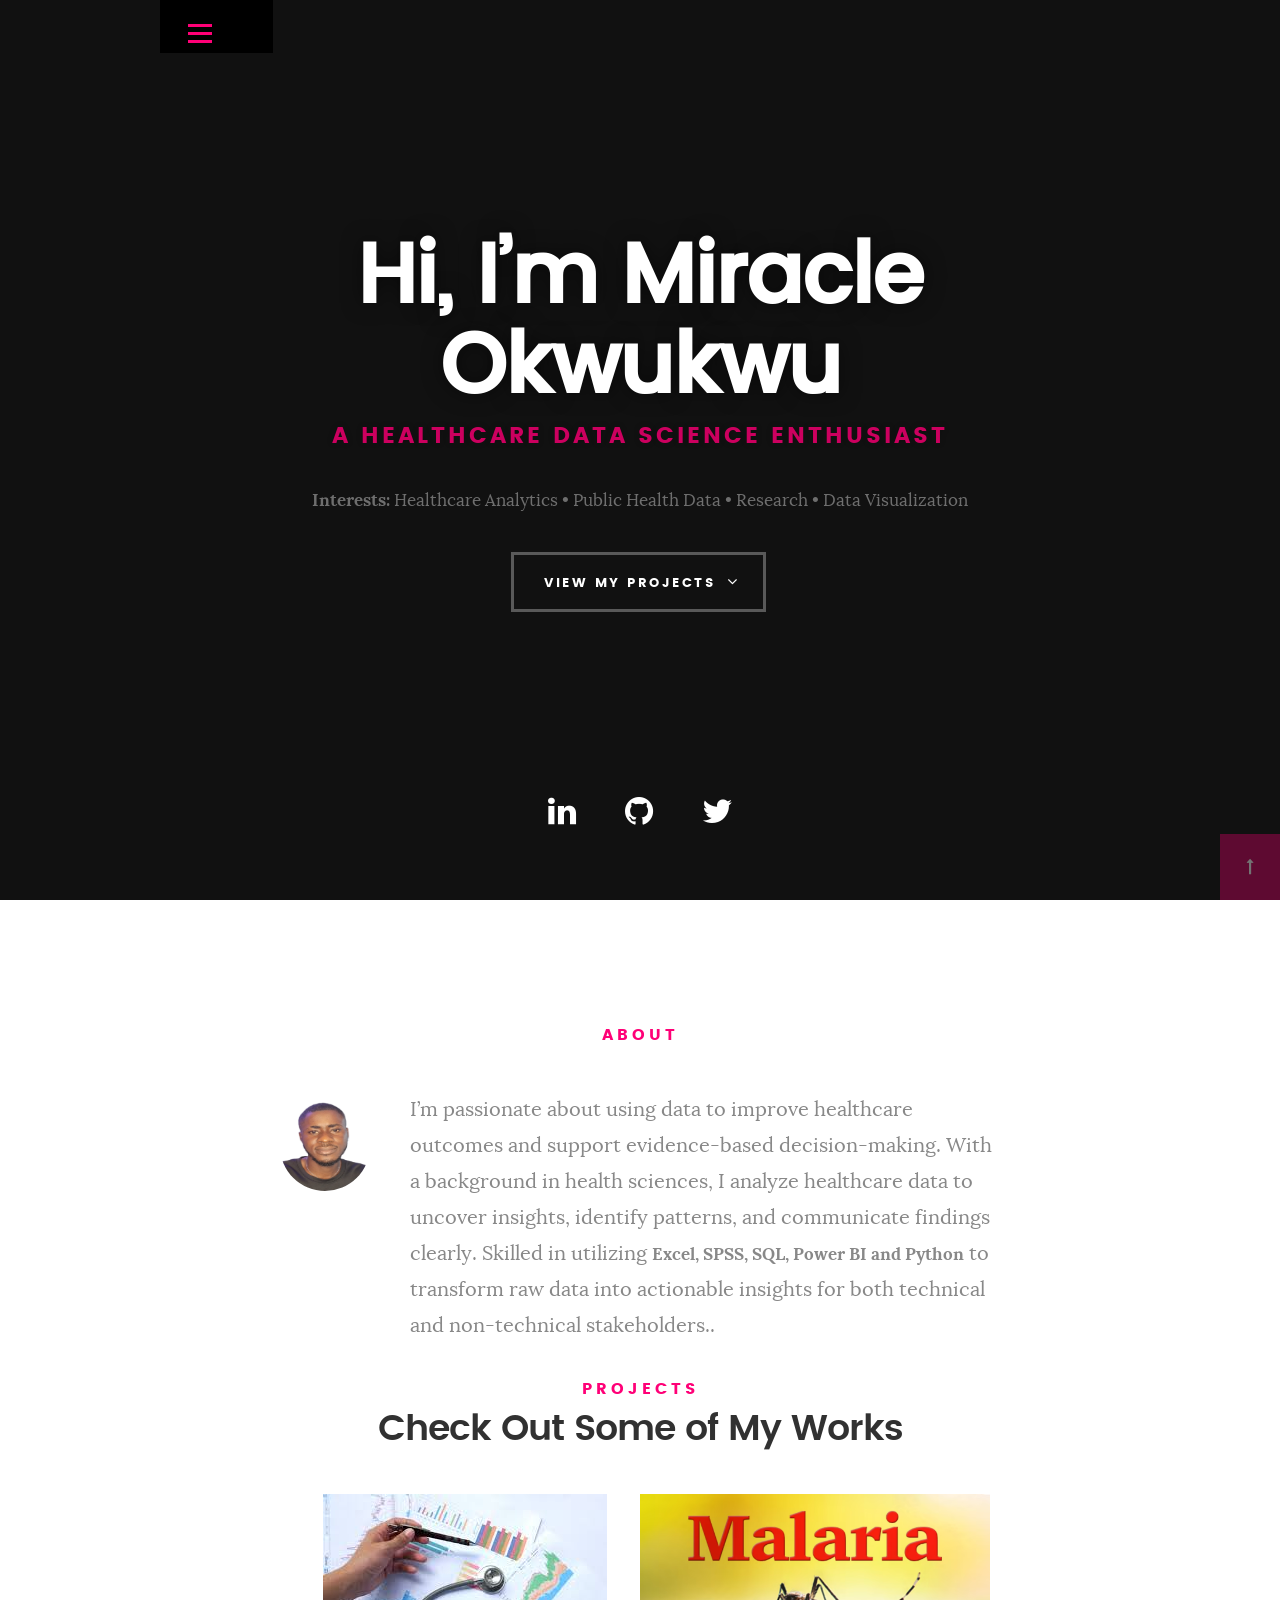
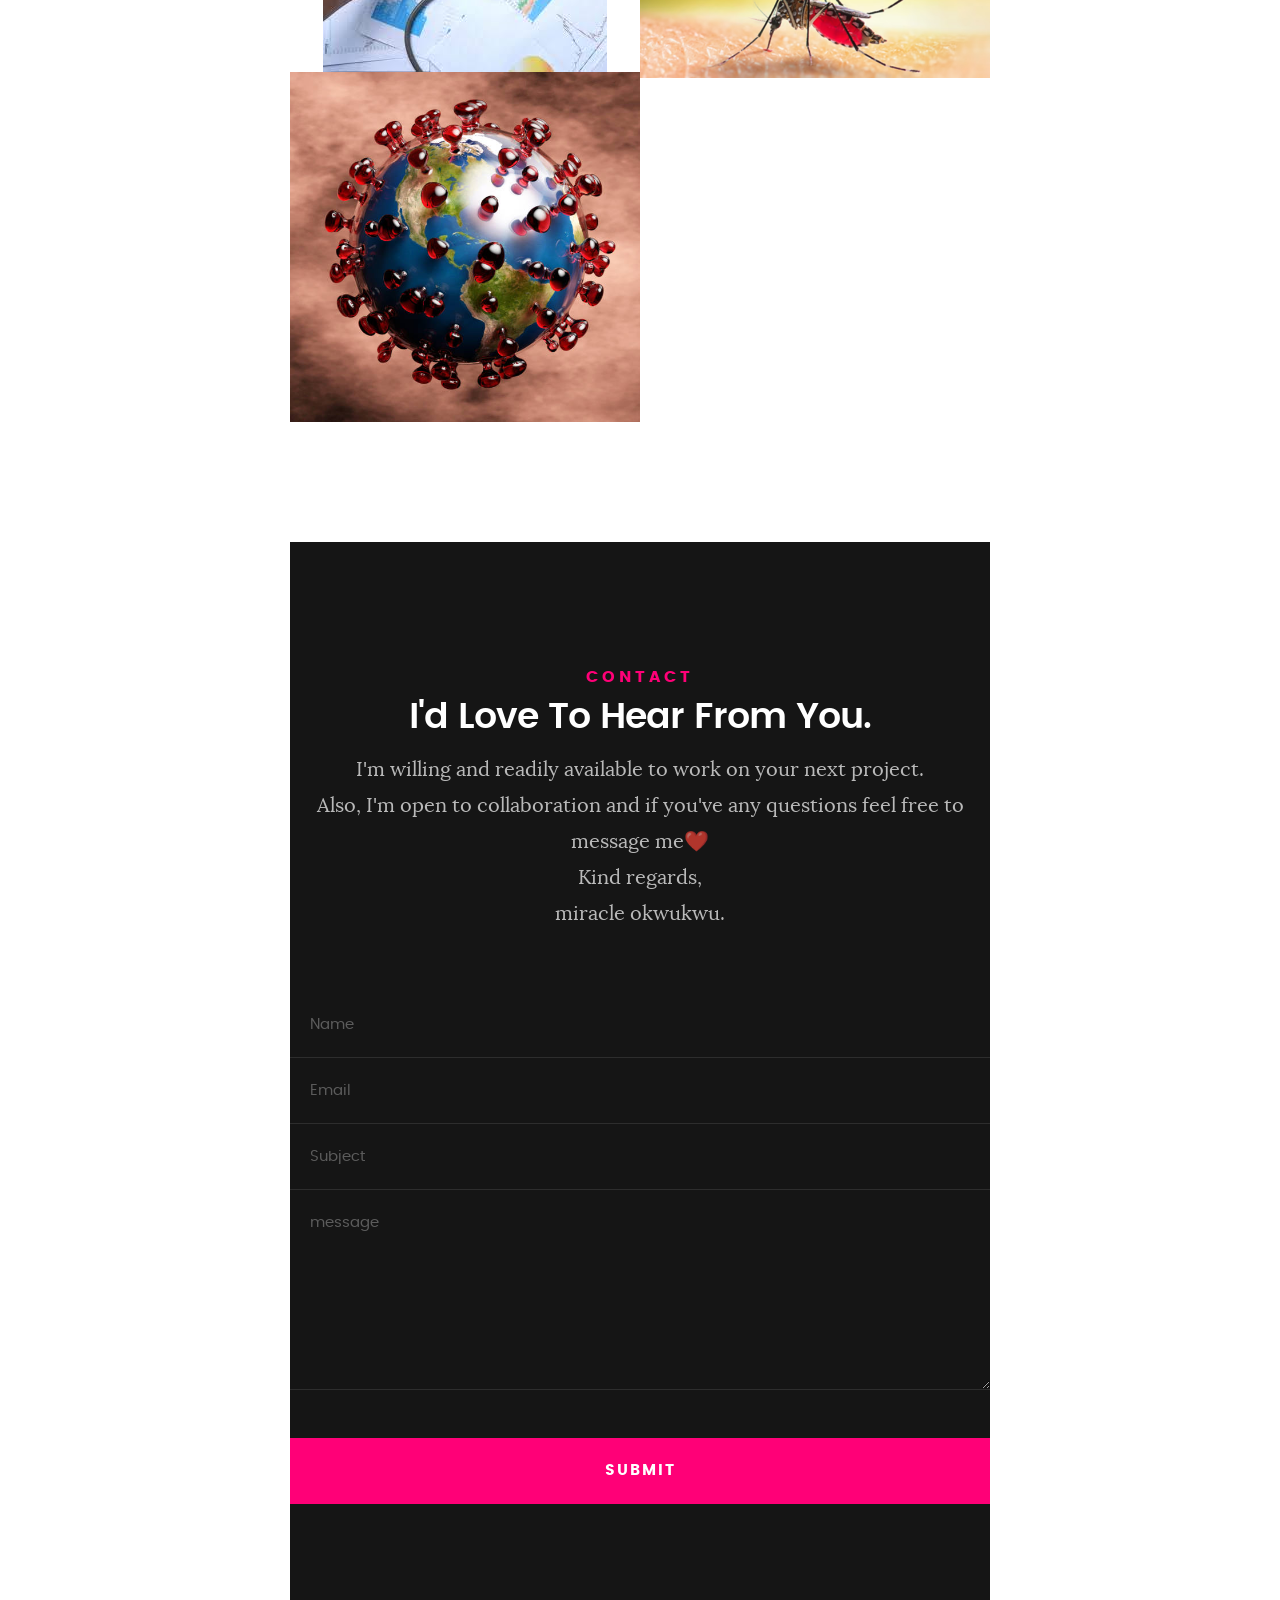
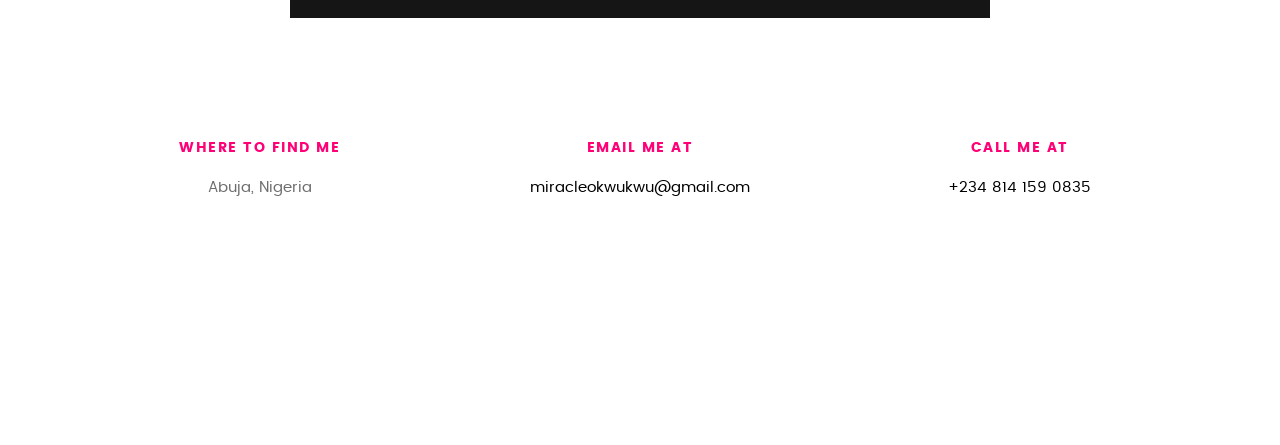
==== index.html @ b6d4cdfd "Add files via upload initial commit" ====
<!DOCTYPE html>
<!--[if IE 8 ]><html class="no-js oldie ie8" lang="en"> <![endif]-->
<!--[if IE 9 ]><html class="no-js oldie ie9" lang="en"> <![endif]-->
<!--[if (gte IE 9)|!(IE)]><!--><html class="no-js" lang="en"> <!--<![endif]-->
<head>

   <!--- basic page needs
   ================================================== -->
   <meta charset="utf-8">
	<title>Miracle Okwukwu Portfolio</title>
	<meta name="description" content="">  
	<meta name="author" content="">

   <!-- mobile specific metas
   ================================================== -->
	<meta name="viewport" content="width=device-width, initial-scale=1, maximum-scale=1">

 	<!-- CSS
   ================================================== -->
   <link rel="stylesheet" href="css/base.css">  
   <link rel="stylesheet" href="css/main.css">
   <link rel="stylesheet" href="css/vendor.css">     

   <!-- script
   ================================================== -->   
	<script src="js/modernizr.js"></script>
	<script src="js/pace.min.js"></script>

   <!-- favicons
	================================================== -->
	<link rel="icon" type="image/png" href="a.png">
</head>

<body id="top">

	<!-- header 
   ================================================== -->
   <header>   	
   	<div class="row">

   		<div class="top-bar">
   			<a class="menu-toggle" href="#"><span>Menu</span></a>		   
			 <a href="index.html">MENU</a></div>
		      </div>		      
		   	<nav id="main-nav-wrap">
					<ul class="main-navigation">
						<li class="current"><a class="smoothscroll"  href="#intro" title="">Home</a></li>
						<li><a class="smoothscroll"  href="#about" title="">About</a></li>
						<li><a class="smoothscroll"  href="#portfolio" title="">Projects</a></li>					
						<li><a class="smoothscroll"  href="#contact" title="">Contact</a></li>
					</ul>
				</nav>    		
   		</div> <!-- /top-bar --> 
   		
   	</div> <!-- /row --> 		
   </header> <!-- /header -->

	<!-- intro section
   ================================================== -->
   <section id="intro">   

   	<div class="intro-overlay"></div>	
   	<div class="intro-content">
   		<div class="row">

   			<div class="col-twelve">
	   			<h1>Hi, I’m Miracle Okwukwu</h1>
			    <h5>A Healthcare Data Science Enthusiast</h5>
				<p class="intro-position">
	   				

			<p>
				<strong>Interests:</strong> Healthcare Analytics • Public Health Data • Research • Data Visualization
			</p>
	   			</p>
	   			<a class="button stroke smoothscroll" href="#portfolio" title="">View My Projects</a>
	   		</div>  			
   		</div>   		 		
   	</div> <!-- /intro-content --> 
   	<ul class="intro-social">        
         <li><a href="https://www.linkedin.com/in/miracle-okwukwu-a19b671ab" target="_blank"><i class="fa fa-linkedin"></i></a></li>
         <li><a href="https://github.com/Okwukwu" target="_blank"><i class="fa fa-github"></i></a></li>
         <li><a href="https://x.com/Mirado010" target="_blank"><i class="fa fa-twitter"></i></a></li>
      </ul> <!-- /intro-social -->      	
   </section> <!-- /intro -->


     <!-- about section
   ================================================== -->
   <section id="about">  
   	<div class="row section-intro">
   		<div class="col-twelve">
   			<h5>About</h5>
   			<div class="intro-info">
   				<img src="images/1769837614681.jpg" alt="Profile Picture">
   				<p class="lead">I’m passionate about using data to improve healthcare outcomes and support evidence-based decision-making.
				With a background in health sciences, I analyze healthcare data to uncover insights, identify patterns,
				and communicate findings clearly. Skilled in utilizing <strong>Excel, SPSS, SQL, Power BI and Python</strong> to transform raw
				data into actionable insights for both technical and non-technical stakeholders..</p>
   			</div>   			
   		</div>  


	<!-- Portfolio Section
   ================================================== -->
	<section id="portfolio">

		<div class="row section-intro">
   		<div class="col-twelve">

   			<h5>Projects</h5>
   			<h1>Check Out Some of My Works</h1>

   		</div>   		
   	</div> <!-- /section-intro--> 
   	<div class="row portfolio-content">

   		<div class="col-twelve">

   			<!-- portfolio-wrapper -->
	         <div id="folio-wrapper" class="block-1-2 block-mob-full stack">

	         	<div class="bgrid folio-item">
	               <div class="item-wrap">
	               	<img src="images/images.jpg">
	                  <a href="#modal-01" class="overlay">	                  	           
	                     <div class="folio-item-table">
	                     	<div class="folio-item-cell">
		     		 <h3 class="folio-title">Exploratory Analysis of Healthcare Operation<h3>	     			    
		     		<span class="folio-types"> Click for more info</span><br>
		     					   </div>	                      	
	                     </div>                    
	                  </a>
	               </div>	       
				   
				   <!-- ===== PROJECT 2 ===== -->
	        		</div> <!-- /folio-item -->

	        		<div class="bgrid folio-item">
	               <div class="item-wrap">
	               	<img src="images/Malaria_Juice.avif">
	               	<a href="#modal-02" class="overlay">              		                  
	                     <div class="folio-item-table">
	                     	<div class="folio-item-cell">
	                     		<h3 class="folio-title">Global Malaria Burden Analysis (2000–2022)</h3>	     					    
		     			<span class="folio-types">Click for more info<span><br>		
		     		</div> 	                      	
	                     </div>                    
	                  </a>
	               </div>
	        		</div> <!-- /folio-item -->

	            <div class="bgrid folio-item">
	               <div class="item-wrap">
	               	<img src="images/portfolio/HIV.jpg">
	                  <a href="#modal-03" class="overlay">             		                  
	                     <div class="folio-item-table">
	                     	<div class="folio-item-cell">
	                     		<h3 class="folio-title">Global Trends in HIV<h3>	     					    
		     			<span class="folio-types">Click for more info<span><br>	     	
		     	       </div> 	                      	
	                     </div>                    
	                  </a>
	               </div>
	        		</div> <!-- /folio-item -->

	          	        		 

	            <!-- modal popups - begin
	            ============================================================= -->
	            <div id="modal-01" class="popup-modal slider mfp-hide">	

				     	<div class="media">
				     		<img src="images/images (1).jpg" alt="" />
				     	</div>      	

					   <div class="description-box">
					      <h4>Exploratory Analysis of Healthcare Operation</h4>		      
					      <p>B An exploratory data analysis on healthcare operations data to understand patterns in patient flow, service utilization, and resource efficiency. The project focused on identifying 
        factors affecting hospital resource utilization, patient outcomes, uncovering insights that can support hospital planning, workload management, and improved patient experience.</p>

					      <div class="categories">Python (Numpy and Pandas) • Jupyter Notebook</div>			               
					   </div>

			         <div class="link-box">
			            <a href="https://github.com/Okwukwu/Exploratory-Analysis-of-Healthcare-Operations-Using-Python">Details</a>
					      <a href="#" class="popup-modal-dismiss">Close</a>
			         </div>		      

				   </div> <!-- /modal-01 -->

				   <div id="modal-02" class="popup-modal slider mfp-hide">	

				     	<div class="media">
				     		<img src="images/Malaria_Juice.avif" alt="" />
				     	</div>      	

					   <div class="description-box">
					      <h4>Global Malaria Burden Analysis (2000–2022)</h4>		      
					      <p>Analyzed global malaria trends to understand the burden of the disease across regions and over time. The project explored indicators such as malaria incidence, mortality rates, and intervention coverage to identify high-risk countries and progress toward elimination goals. Interactive visualizations were created to compare continents, highlight yearly patterns, and track the impact of control measures such as insecticide-treated nets and antimalarial treatments. The analysis supports evidence-based decision-making for public health planning and resource allocation.</p>

					      <div class="categories">Excel • Power BI • Data Visualization </div>			               
					   </div>

			         <div class="link-box">
			            <a href="link here">Details</a>
					      <a href="#" class="popup-modal-dismiss">Close</a>
			         </div>		      

				   </div> <!-- /modal-02 -->

				   <div id="modal-03" class="popup-modal slider mfp-hide">	

				     	<div class="media">
				     		<img src="images/portfolio/modals/HIV1.jpg" alt="" />
				     	</div>      	

					   <div class="description-box">
					      <h4>Global Trends in HIV</h4>		      
					      <p>Developed an interactive dashboard, leveraging WHO’s Global Health Observatory data to monitor HIV trends across the timeframe 2000-2022.</p>

					      <div class="categories">Data Visualization</div>			               
					   </div>

			         <div class="link-box">
			            <a href="link here">Details</a>
					      <a href="#" class="popup-modal-dismiss">Close</a>
			         </div>		      
 

				   </div> <!-- /modal-04 -->

				   <!-- modal popups - end
	            ============================================================= -->

	         </div> <!-- /portfolio-wrapper --> 

   		</div>  <!-- /twelve -->   

   	</div> <!-- /portfolio-content --> 
		
	</section> <!-- /portfolio --> 


	
   <!-- contact
   ================================================== -->
	<section id="contact">

		<div class="row section-intro">
   		<div class="col-twelve">

   			<h5>Contact</h5>
   			<h1>I'd Love To Hear From You.</h1>

   			<p class="lead">I'm willing and readily available to work on your next project.<br>

			Also, I'm open to collaboration and if you've any questions feel free to message me❤️<br>
				
			Kind regards,<br>
			miracle okwukwu.</p>

   		</div> 
   	</div> <!-- /section-intro -->

   	<div class="row contact-form">

   		<div class="col-twelve">

            <!-- form -->
            <form name="contactForm" id="contactForm" method="post" action="">
      			<fieldset>

                  <div class="form-field">
 						   <input name="contactName" type="text" id="contactName" placeholder="Name" value="" minlength="2" required="">
                  </div>
                  <div class="form-field">
	      			   <input name="contactEmail" type="email" id="contactEmail" placeholder="Email" value="" required="">
	               </div>
                  <div class="form-field">
	     				   <input name="contactSubject" type="text" id="contactSubject" placeholder="Subject" value="">
	               </div>                       
                  <div class="form-field">
	                 	<textarea name="contactMessage" id="contactMessage" placeholder="message" rows="10" cols="50" required=""></textarea>
	               </div>                      
                 <div class="form-field">
                     <button class="submitform">Submit</button>
                     <div id="submit-loader">
                        <div class="text-loader">Sending...</div>                             
       				      <div class="s-loader">
								  	<div class="bounce1"></div>
								  	<div class="bounce2"></div>
								  	<div class="bounce3"></div>
								</div>
							</div>
                  </div>

      			</fieldset>
      		</form> <!-- Form End -->

            <!-- contact-warning -->
            <div id="message-warning">            	
            </div>            
            <!-- contact-success -->
      		<div id="message-success">
               <i class="fa fa-check"></i>Your message was sent, thank you!<br>
      		</div>

         </div> <!-- /col-twelve -->
   		
   		
   	</div> <!-- /contact-info -->
		
	</section> <!-- /contact -->

   		</div>

		<div class="row contact-info">

   		<div class="col-four tab-full">

   			<div class="icon">
   				<i class="icon-pin"></i>
   			</div>

   			<h5>Where to find me</h5>

   			<p>Abuja, Nigeria<br></p>

   		</div>

		<div class="col-four tab-full collapse">

   			<div class="icon">
   				<i class="icon-mail"></i>
   			</div>

   			<h5>Email Me At</h5>

   			    <a href="mailto:miracleokwukwu@gmail.com">miracleokwukwu@gmail.com</a>
    </p>
</div>

   		<div class="col-four tab-full">

   			<div class="icon">
   				<i class="icon-phone"></i>
   			</div>

   			<h5>Call Me At</h5>

   			   <a href="tel:+2348141590835">+234 814 159 0835</a>
    </p>

   		</div>


   <!-- footer
   ================================================== -->

   <footer>
     	<div class="row">

     		<div class="col-six tab-full pull-right social">

     			<ul class="footer-social">        
				<li><a href="https://www.linkedin.com/in/miracle-okwukwu-a19b671ab" target="_blank"><i class="fa fa-linkedin"></i></a></li>
				<li><a href="https://github.com/Okwukwu" target="_blank"><i class="fa fa-github"></i></a></li>
				<li><a href="https://x.com/Mirado010" target="_blank"><i class="fa fa-twitter"></i></a></li>
			</ul> 
	      		
	      </div>

      	<div class="col-six tab-full">
	      	<div id="go-top">
		         <a class="smoothscroll" title="Back to Top" href="#top"><i class="fa fa-long-arrow-up"></i></a>
		      </div>

      	</div> <!-- /row -->     	
   </footer>  

   <div id="preloader"> 
    	<div id="loader"></div>
   </div> 

   <!-- Java Script
   ================================================== --> 
   <script src="js/jquery-2.1.3.min.js"></script>
   <script src="js/plugins.js"></script>
   <script src="js/main.js"></script>

</body>

</html>
---- css/base.css ----
/**
 * =================================================================== 
 *
 *  Kards v1.0 Base Stylesheet
 *  url: styleshout.com
 *  03-01-2016
 *  ------------------------------------------------------------------
 *  TOC:
 *  01. reset
 *  02. basic/base setup styles
 *  03. grid
 *  04. MISC
 *
 * =================================================================== 
 */

/** 
 * ===================================================================
 * 01. reset - normalize.css v3.0.2 | MIT License | git.io/normalize
 *
 * ------------------------------------------------------------------- 
 */
html {
	font-family: sans-serif;
	-ms-text-size-adjust: 100%;
	-webkit-text-size-adjust: 100%;
}

body {
	margin: 0;
}

article,
aside,
details,
figcaption,
figure,
footer,
header,
hgroup,
main,
menu,
nav,
section,
summary {
	display: block;
}

audio,
canvas,
progress,
video {
	display: inline-block;
	vertical-align: baseline;
}

audio:not([controls]) {
	display: none;
	height: 0;
}

[hidden],
template {
	display: none;
}

a {
	background: transparent;
}

a:active,
a:hover {
	outline: 0;
}

abbr[title] {
	border-bottom: 1px dotted;
}

b,
strong {
	font-weight: bold;
}

dfn {
	font-style: italic;
}

h1 {
	font-size: 2em;
	margin: 0.67em 0;
}

mark {
	background: #ff0;
	color: #000;
}

small {
	font-size: 80%;
}

sub,
sup {
	font-size: 75%;
	line-height: 0;
	position: relative;
	vertical-align: baseline;
}

sup {
	top: -0.5em;
}

sub {
	bottom: -0.25em;
}

img {
	border: 0;
}

svg:not(:root) {
	overflow: hidden;
}

figure {
	margin: 1em 40px;
}

hr {
	-moz-box-sizing: content-box;
	box-sizing: content-box;
	height: 0;
}

pre {
	overflow: auto;
}

code,
kbd,
pre,
samp {
	font-family: monospace, monospace;
	font-size: 1em;
}

button,
input,
optgroup,
select,
textarea {
	color: inherit;
	font: inherit;
	margin: 0;
}

button {
	overflow: visible;
}

button,
select {
	text-transform: none;
}

button,
html input[type="button"],
input[type="reset"],
input[type="submit"] {
	-webkit-appearance: button;
	cursor: pointer;
}

button[disabled],
html input[disabled] {
	cursor: default;
}

button::-moz-focus-inner,
input::-moz-focus-inner {
	border: 0;
	padding: 0;
}

input {
	line-height: normal;
}

input[type="checkbox"],
input[type="radio"] {
	box-sizing: border-box;
	padding: 0;
}

input[type="number"]::-webkit-inner-spin-button,
input[type="number"]::-webkit-outer-spin-button {
	height: auto;
}

input[type="search"] {
	-webkit-appearance: textfield;
	-moz-box-sizing: content-box;
	-webkit-box-sizing: content-box;
	box-sizing: content-box;
}

input[type="search"]::-webkit-search-cancel-button,
input[type="search"]::-webkit-search-decoration {
	-webkit-appearance: none;
}

fieldset {
	border: 1px solid #c0c0c0;
	margin: 0 2px;
	padding: 0.35em 0.625em 0.75em;
}

legend {
	border: 0;
	padding: 0;
}

textarea {
	overflow: auto;
}

optgroup {
	font-weight: bold;
}

table {
	border-collapse: collapse;
	border-spacing: 0;
}

td,
th {
	padding: 0;
}

/** 
 * ===================================================================
 * 02. basic/base setup styles - (_basic.scss)
 *
 * ------------------------------------------------------------------- 
 */
html {
	font-size: 62.5%;
	box-sizing: border-box;
}

*,
*::before,
*::after {
	box-sizing: inherit;
}

body {
	font-weight: normal;
	line-height: 1;
	text-rendering: optimizeLegibility;
	word-wrap: break-word;
	-webkit-overflow-scrolling: touch;
	-webkit-text-size-adjust: none;
}

body,
input,
button {
	-moz-osx-font-smoothing: grayscale;
	-webkit-font-smoothing: antialiased;
}

/**
 * Media - (_basic.scss)
 * ------------------------------------------------------------------- 
 */
img,
video {
	max-width: 100%;
	height: auto;
}

/**
 * Typography resets - (_basic.scss)
 * ------------------------------------------------------------------- 
 */
div,
dl,
dt,
dd,
ul,
ol,
li,
h1,
h2,
h3,
h4,
h5,
h6,
pre,
form,
p,
blockquote,
th,
td {
	margin: 0;
	padding: 0;
}

h1,
h2,
h3,
h4,
h5,
h6 {
	-webkit-font-variant-ligatures: common-ligatures;
	-moz-font-variant-ligatures: common-ligatures;
	font-variant-ligatures: common-ligatures;
	text-rendering: optimizeLegibility;
}

em,
i {
	font-style: italic;
	line-height: inherit;
}

strong,
b {
	font-weight: bold;
	line-height: inherit;
}

small {
	font-size: 60%;
	line-height: inherit;
}

ol,
ul {
	list-style: none;
}

li {
	display: block;
}

/**
 * links - (_basic.scss)
 * ------------------------------------------------------------------- 
 */
a {
	text-decoration: none;
	line-height: inherit;
}

a img {
	border: none;
}

/**
 * inputs - (_basic.scss)
 * ------------------------------------------------------------------- 
 */
fieldset {
	margin: 0;
	padding: 0;
}

input[type="email"],
input[type="number"],
input[type="search"],
input[type="text"],
input[type="tel"],
input[type="url"],
input[type="password"],
textarea {
	-webkit-appearance: none;
	-moz-appearance: none;
	-ms-appearance: none;
	-o-appearance: none;
	appearance: none;
}

/** 
 * ===================================================================
 * 03. grid - (_grid.scss)
 *
 * ------------------------------------------------------------------- 
 */
.row {
	width: 94%;
	max-width: 1140px;
	margin: 0 auto;
}

.row:before,
.row:after {
	content: "";
	display: table;
}

.row:after {
	clear: both;
}

.row .row {
	width: auto;
	max-width: none;
	margin-left: -20px;
	margin-right: -20px;
}

[class*="col-"],
.bgrid {
	float: left;
}

[class*="col-"] + [class*="col-"].end {
	float: right;
}

[class*="col-"] {
	padding: 0 20px;
}

.col-one {
	width: 8.33333%;
}

.col-two,
.col-1-6 {
	width: 16.66667%;
}

.col-three,
.col-1-4 {
	width: 25%;
}

.col-four,
.col-1-3 {
	width: 33.33333%;
}

.col-five {
	width: 41.66667%;
}

.col-six,
.col-1-2 {
	width: 50%;
}

.col-seven {
	width: 58.33333%;
}

.col-eight,
.col-2-3 {
	width: 66.66667%;
}

.col-nine,
.col-3-4 {
	width: 75%;
}

.col-ten,
.col-5-6 {
	width: 83.33333%;
}

.col-eleven {
	width: 91.66667%;
}

.col-twelve,
.col-full {
	width: 100%;
}

/**
 * small screens - (_grid.scss)
 * --------------------------------------------------------------- 
 */
@media screen and (max-width:1024px) {
	.row .row {
		margin-left: -18px;
		margin-right: -18px;
	}

	[class*="col-"] {
		padding: 0 18px;
	}

}

/**
 * tablets - (_grid.scss)
 * --------------------------------------------------------------- 
 */
@media screen and (max-width:768px) {
	.row {
		width: auto;
		padding-left: 30px;
		padding-right: 30px;
	}

	.row .row {
		padding-left: 0;
		padding-right: 0;
		margin-left: -15px;
		margin-right: -15px;
	}

	[class*="col-"] {
		padding: 0 15px;
	}

	.tab-1-4 {
		width: 25%;
	}

	.tab-1-3 {
		width: 33.33333%;
	}

	.tab-1-2 {
		width: 50%;
	}

	.tab-2-3 {
		width: 66.66667%;
	}

	.tab-3-4 {
		width: 75%;
	}

	.tab-full {
		width: 100%;
	}

}

/**
 * large mobile devices - (_grid.scss)
 * --------------------------------------------------------------- 
 */
@media screen and (max-width:600px) {
	.row {
		padding-left: 25px;
		padding-right: 25px;
	}

	.row .row {
		margin-left: -10px;
		margin-right: -10px;
	}

	[class*="col-"] {
		padding: 0 10px;
	}

	.mob-1-4 {
		width: 25%;
	}

	.mob-1-2 {
		width: 50%;
	}

	.mob-3-4 {
		width: 75%;
	}

	.mob-full {
		width: 100%;
	}

}

/**
 * small mobile devices - (_grid.scss)
 * --------------------------------------------------------------- 
 */
@media screen and (max-width:400px) {
	.row .row {
		padding-left: 0;
		padding-right: 0;
		margin-left: 0;
		margin-right: 0;
	}

	[class*="col-"] {
		width: 100% !important;
		float: none !important;
		clear: both !important;
		margin-left: 0;
		margin-right: 0;
		padding: 0;
	}

	[class*="col-"] + [class*="col-"].end {
		float: none;
	}

}

/** 
 * ===================================================================
 * block grids - (_grid.scss)
 *
 * ------------------------------------------------------------------- 
 */
[class*="block-"]:before,
[class*="block-"]:after {
	content: "";
	display: table;
}

[class*="block-"]:after {
	clear: both;
}

.block-1-6 .bgrid {
	width: 16.66667%;
}

.block-1-4 .bgrid {
	width: 25%;
}

.block-1-3 .bgrid {
	width: 33.33333%;
}

.block-1-2 .bgrid {
	width: 50%;
}

/**
 * Clearing for block grid columns. Allow columns with 
 * different heights to align properly.
 */
.block-1-6 .bgrid:nth-child(6n+1),
.block-1-4 .bgrid:nth-child(4n+1),
.block-1-3 .bgrid:nth-child(3n+1),
.block-1-2 .bgrid:nth-child(2n+1) {
	clear: both;
}

/**
 * small screens - (_grid.scss)
 * --------------------------------------------------------------- 
 */
@media screen and (max-width:1024px) {
	.block-s-1-6 .bgrid {
		width: 16.66667%;
	}

	.block-s-1-4 .bgrid {
		width: 25%;
	}

	.block-s-1-3 .bgrid {
		width: 33.33333%;
	}

	.block-s-1-2 .bgrid {
		width: 50%;
	}

	.block-s-full .bgrid {
		width: 100%;
		clear: both;
	}

	[class*="block-s-"] .bgrid:nth-child(n) {
		clear: none;
	}

	.block-s-1-6 .bgrid:nth-child(6n+1),
	.block-s-1-4 .bgrid:nth-child(4n+1),
	.block-s-1-3 .bgrid:nth-child(3n+1),
	.block-s-1-2 .bgrid:nth-child(2n+1) {
		clear: both;
	}

}

/**
 * tablets - (_grid.scss)
 * --------------------------------------------------------------- 
 */
@media screen and (max-width:768px) {
	.block-tab-1-6 .bgrid {
		width: 16.66667%;
	}

	.block-tab-1-4 .bgrid {
		width: 25%;
	}

	.block-tab-1-3 .bgrid {
		width: 33.33333%;
	}

	.block-tab-1-2 .bgrid {
		width: 50%;
	}

	.block-tab-full .bgrid {
		width: 100%;
		clear: both;
	}

	[class*="block-tab-"] .bgrid:nth-child(n) {
		clear: none;
	}

	.block-tab-1-6 .bgrid:nth-child(6n+1),
	.block-tab-1-4 .bgrid:nth-child(4n+1),
	.block-tab-1-3 .bgrid:nth-child(3n+1),
	.block-tab-1-2 .bgrid:nth-child(2n+1) {
		clear: both;
	}

}

/**
 * large mobile devices - (_grid.scss)
 * --------------------------------------------------------------- 
 */
@media screen and (max-width:600px) {
	.block-mob-1-6 .bgrid {
		width: 16.66667%;
	}

	.block-mob-1-4 .bgrid {
		width: 25%;
	}

	.block-mob-1-3 .bgrid {
		width: 33.33333%;
	}

	.block-mob-1-2 .bgrid {
		width: 50%;
	}

	.block-mob-full .bgrid {
		width: 100%;
		clear: both;
	}

	[class*="block-mob-"] .bgrid:nth-child(n) {
		clear: none;
	}

	.block-mob-1-6 .bgrid:nth-child(6n+1),
	.block-mob-1-4 .bgrid:nth-child(4n+1),
	.block-mob-1-3 .bgrid:nth-child(3n+1),
	.block-mob-1-2 .bgrid:nth-child(2n+1) {
		clear: both;
	}

}

/**
 * stack on small mobile devices - (_grid.scss)
 * --------------------------------------------------------------- 
 */
@media screen and (max-width:400px) {
	.stack .bgrid {
		width: 100% !important;
		float: none !important;
		clear: both !important;
		margin-left: 0;
		margin-right: 0;
	}

}

/** 
 * ===================================================================
 * 04. MISC  - (_grid.scss)
 *
 * ------------------------------------------------------------------- 
 */

/**
 * Clearing - (http://nicolasgallagher.com/micro-clearfix-hack/
 */
.group:before,
.group:after {
	content: "";
	display: table;
}

.group:after {
	clear: both;
}

/**
 * Misc Helper Styles 
 */
.hide {
	display: none;
}

.invisible {
	visibility: hidden;
}

.antialiased {
	-webkit-font-smoothing: antialiased;
	-moz-osx-font-smoothing: grayscale;
}

.remove-bottom {
	margin-bottom: 0;
}

.half-bottom {
	margin-bottom: 1.5rem !important;
}

.add-bottom {
	margin-bottom: 3rem !important;
}

.no-border {
	border: none;
}

.full-width {
	width: 100%;
}

.text-center {
	text-align: center;
}

.text-left {
	text-align: left;
}

.text-right {
	text-align: right;
}

.pull-left {
	float: left;
}

.pull-right {
	float: right;
}

.align-center {
	margin-left: auto;
	margin-right: auto;
	text-align: center;
}

/*# sourceMappingURL=base.css.map */
---- css/main.css ----
/**
 * =================================================================== 
 *
 *  Kards v1.0 Main Stylesheet
 *  url: styleshout.com
 *  03-01-2016
 *  ------------------------------------------------------------------
 *  TOC:
 *  01. webfonts and iconfonts
 *  02. base style overrides
 *  03. typography & general theme styles
 *  04. preloader
 *  05. forms
 *  06. buttons 
 *  07. other components
 *  08. common styles
 *  09. header styles
 *  10. intro
 *  11. about
 *  12. resume
 *  13. portfolio
 *  14. call-to-action section
 *  15. services
 *  16. stats
 *  17. contact
 *  18. footer
 *
 * =================================================================== 
 */


/** 
 * ===================================================================
 * 01. webfonts and iconfonts - (_document-setup.scss)
 *
 * ------------------------------------------------------------------- 
 */
@import url("fonts.css");
@import url("font-awesome/css/font-awesome.min.css");
@import url("micons/micons.css");


/** 
 * ===================================================================
 * 02. base style overrides - (_document-setup.scss)
 *
 * ------------------------------------------------------------------- 
 */
html {
	font-size: 10px;
}

@media only screen and (max-width:1024px) {
	html {
		font-size: 9.411764705882353px;
	}
}
@media only screen and (max-width:768px) {
	html {
		font-size: 10px;
	}
}
@media only screen and (max-width:400px) {
	html {
		font-size: 9.411764705882353px;
	}
}

html, body {
	height: 100%;
}
body {
	background: #151515;
	font-family: "lora-regular", serif;
	font-size: 1.7rem;
	line-height: 3rem;
	color: #6e6e6e;
}

/**
 * links - (_document-setup.scss)
 * -------------------------------------------------------------------
 */
a, a:visited {
	color: #000000;
	-moz-transition: all 0.3s ease-in-out;
	-o-transition: all 0.3s ease-in-out;
	-webkit-transition: all 0.3s ease-in-out;
	-ms-transition: all 0.3s ease-in-out;
	transition: all 0.3s ease-in-out;
}
a:hover, a:focus, a:active {
	color: #FF0077;
	outline: 0;
}

/** 
 * ===================================================================
 * 03. typography & general theme styles - (_document-setup.scss)
 *
 * ------------------------------------------------------------------- 
 */
h1, h2, h3, h4, h5, h6, .h01, .h02, .h03, .h04, .h05, .h06 {
	font-family: "poppins-semibold", sans-serif;
	color: #313131;
	font-style: normal;
	text-rendering: optimizeLegibility;
	margin-bottom: 2.1rem;
}
h3, .h03, h4, .h04 {
	margin-bottom: 1.8rem;
}
h5, .h05, h6, .h06 {
	font-family: "poppins-bold";
	margin-bottom: 1.2rem;
}
h1, .h01 {
	font-size: 3.1rem;
	line-height: 1.355;
	letter-spacing: -.1rem;
}
@media only screen and (max-width:600px) {
	h1, .h01 {
		font-size: 2.6rem;
		letter-spacing: -.07rem;
	}
}
h2, .h02 {
	font-size: 2.4rem;
	line-height: 1.25;
}
h3, .h03 {
	font-size: 2rem;
	line-height: 1.5;
}
h4, .h04 {
	font-size: 1.7rem;
	line-height: 1.765;
}
h5, .h05 {
	font-size: 1.4rem;
	line-height: 1.714;
	text-transform: uppercase;
	letter-spacing: .15rem;
}
h6, .h06 {
	font-size: 1.3rem;
	line-height: 1.846;
	text-transform: uppercase;
	letter-spacing: .15rem;
}
p img {
	margin: 0;
}
p.lead {
	font-family: "lora-regular", serif;
	font-size: 2rem;
	line-height: 1.8;
	color: #888888;
}
@media only screen and (max-width:768px) {
	p.lead {
		font-size: 1.7rem;
	}
}
em, i, strong, b {
	font-size: 1.7rem;
	line-height: 3rem;
	font-style: normal;
	font-weight: normal;
}
em, i {
	font-family: "lora-italic", serif;
}
strong, b {
	font-family: "lora-bold", serif;
}
small {
	font-size: 1.2rem;
	line-height: inherit;
}
blockquote {
	margin: 3rem 0;
	padding-left: 4rem;
	position: relative;
}
blockquote:before {
	content: "\201C";
	font-size: 8rem;
	line-height: 0px;
	margin: 0;
	color: #313131;
	font-family: arial, sans-serif;
	position: absolute;
	top: 3rem;
	left: 0;
}
blockquote p {
	font-family: georgia, serif;
	font-style: italic;
	padding: 0;
	font-size: 1.9rem;
	line-height: 1.737;
}
blockquote cite {
	display: block;
	font-size: 1.3rem;
	font-style: normal;
	line-height: 1.616;
}
blockquote cite:before {
	content: "\2014 \0020";
}
blockquote cite a, blockquote cite a:visited {
	color: #888888;
	border: none;
}
abbr {
	font-family: "poppins-bold", serif;
	font-variant: small-caps;
	text-transform: lowercase;
	letter-spacing: .05rem;
	color: #888888;
}
var, kbd, samp, code, pre {
	font-family: Consolas, "Andale Mono", Courier, "Courier New", monospace;
}
pre {
	padding: 2.4rem 3rem 3rem;
	background: #F1F1F1;
}
code {
	font-size: 1.4rem;
	margin: 0 .2rem;
	padding: .3rem .6rem;
	white-space: nowrap;
	background: #F1F1F1;
	border: 1px solid #E1E1E1;
	border-radius: 3px;
}
pre > code {
	display: block;
	white-space: pre;
	line-height: 2;
	padding: 0;
	margin: 0;
}
pre.prettyprint > code {
	border: none;
}
del {
	text-decoration: line-through;
}
abbr[title], dfn[title] {
	border-bottom: 1px dotted;
	cursor: help;
}
mark {
	background: #FFF49B;
	color: #000;
}
hr {
	border: solid #d2d2d2;
	border-width: 1px 0 0;
	clear: both;
	margin: 2.4rem 0 1.5rem;
	height: 0;
}

/**
 * Lists - (_document-setup.scss)  
 * -------------------------------------------------------------------
 */
ol {
	list-style: decimal;
}
ul {
	list-style: disc;
}
li {
	display: list-item;
}
ol, ul {
	margin-left: 1.7rem;
}
ul li {
	padding-left: .4rem;
}
ul ul, ul ol, ol ol, ol ul {
	margin: .6rem 0 .6rem 1.7rem;
}
ul.disc li {
	display: list-item;
	list-style: none;
	padding: 0 0 0 .8rem;
	position: relative;
}
ul.disc li::before {
	content: "";
	display: inline-block;
	width: 8px;
	height: 8px;
	border-radius: 50%;
	background: #FF0077;
	position: absolute;
	left: -17px;
	top: 11px;
	vertical-align: middle;
}
dt {
	margin: 0;
	color: #FF0077;
}
dd {
	margin: 0 0 0 2rem;
}

/**
 * tables - (_document-setup.scss)  
 * -------------------------------------------------------------------
 */
table {
	border-width: 0;
	width: 100%;
	max-width: 100%;
	font-family: "lora-regular", sans-serif;
}
th, td {
	padding: 1.5rem 3rem;
	text-align: left;
	border-bottom: 1px solid #E8E8E8;
}
th {
	color: #313131;
	font-family: "poppins-bold", sans-serif;
}
td {
	line-height: 1.5;
}
th:first-child, td:first-child {
	padding-left: 0;
}
th:last-child, td:last-child {
	padding-right: 0;
}
.table-responsive {
	overflow-x: auto;
	-webkit-overflow-scrolling: touch;
}

/**
 * Spacing - (_document-setup.scss)  
 * -------------------------------------------------------------------
 */
button, .button {
	margin-bottom: 1.2;
}
fieldset {
	margin-bottom: 1.5rem;
}
input,
textarea,
select,
pre,
blockquote,
figure,
table,
p,
ul,
ol,
dl,
form,
.fluid-video-wrapper,
.ss-custom-select {
	margin-bottom: 3rem;
}

/**
 * floated image - (_document-setup.scss)  
 * -------------------------------------------------------------------
 */
img.pull-right {
	margin: .9rem 0 0 2.4rem;
}
img.pull-left {
	margin: .9rem 2.4rem 0 0;
}

/**
 * block grid paddings - (_document-setup.scss) 
 * -------------------------------------------------------------------
 */
.bgrid {
	padding: 0 20px;
}
@media only screen and (max-width:1024px) {
	.bgrid {
		padding: 0 18px;
	}
}
@media only screen and (max-width:768px) {
	.bgrid {
		padding: 0 15px;
	}
}
@media only screen and (max-width:600px) {
	.bgrid {
		padding: 0 10px;
	}
}
@media only screen and (max-width:400px) {
	.bgrid {
		padding: 0;
	}
}

/**
 * pace.js styles - minimal  - (_document-setup.scss)
 * -------------------------------------------------------------------
 */
.pace {
	-webkit-pointer-events: none;
	pointer-events: none;
	-webkit-user-select: none;
	-moz-user-select: none;
	user-select: none;
}
.pace-inactive {
	display: none;
}
.pace .pace-progress {
	background: #FF0077;
	position: fixed;
	z-index: 900;
	top: 0;
	right: 100%;
	width: 100%;
	height: 6px;
}

/** 
 * ===================================================================
 * 04. preloader - (_preloader-1.scss)
 *
 * ------------------------------------------------------------------- 
 */
#preloader {
	position: fixed;
	top: 0;
	left: 0;
	right: 0;
	bottom: 0;
	background: #151515;
	z-index: 800;
	height: 100%;
	width: 100%;
}
.no-js #preloader, .oldie #preloader {
	display: none;
}
#loader {
	position: absolute;
	left: 50%;
	top: 50%;
	width: 60px;
	height: 60px;
	margin: -30px 0 0 -30px;
	padding: 0;
}
#loader:before {
	content: "";
	border-top: 11px solid rgba(255, 255, 255, 0.1);
	border-right: 11px solid rgba(255, 255, 255, 0.1);
	border-bottom: 11px solid rgba(255, 255, 255, 0.1);
	border-left: 11px solid #FF0077;
	-webkit-animation: load 1.1s infinite linear;
	animation: load 1.1s infinite linear;
	display: block;
	border-radius: 50%;
	width: 60px;
	height: 60px;
}
@-webkit-keyframes load {
	0% {
		-webkit-transform: rotate(0deg);
		transform: rotate(0deg);
	}
	100% {
		-webkit-transform: rotate(360deg);
		transform: rotate(360deg);
	}
}
@keyframes load {
	0% {
		-webkit-transform: rotate(0deg);
		transform: rotate(0deg);
	}
	100% {
		-webkit-transform: rotate(360deg);
		transform: rotate(360deg);
	}
}

/** 
 * ===================================================================
 * 05. forms - (_forms.scss)
 *
 * ------------------------------------------------------------------- 
 */
fieldset {
	border: none;
}
input[type="email"],
input[type="number"],
input[type="search"],
input[type="text"],
input[type="tel"],
input[type="url"],
input[type="password"],
textarea,
select {
	display: block;
	height: 6rem;
	padding: 1.5rem 0;
	border: 0;
	outline: none;
	vertical-align: middle;
	color: #313131;
	font-family: "poppins-regular", sans-serif;
	font-size: 1.5rem;
	line-height: 3rem;
	max-width: 100%;
	background: transparent;
	border-bottom: 1px solid rgba(0, 0, 0, 0.3);
	-moz-transition: all 0.3s ease-in-out;
	-o-transition: all 0.3s ease-in-out;
	-webkit-transition: all 0.3s ease-in-out;
	-ms-transition: all 0.3s ease-in-out;
	transition: all 0.3s ease-in-out;
}
.ss-custom-select {
	position: relative;
	padding: 0;
}
.ss-custom-select select {
	-webkit-appearance: none;
	-moz-appearance: none;
	-ms-appearance: none;
	-o-appearance: none;
	appearance: none;
	text-indent: 0.01px;
	text-overflow: '';
	margin: 0;
	line-height: 3rem;
	vertical-align: middle;
}
.ss-custom-select select option {
	padding-left: 2rem;
	padding-right: 2rem;
}
.ss-custom-select select::-ms-expand {
	display: none;
}
.ss-custom-select::after {
	content: '\f0d7';
	font-family: 'FontAwesome';
	position: absolute;
	top: 50%;
	right: 1.5rem;
	margin-top: -10px;
	bottom: auto;
	width: 20px;
	height: 20px;
	line-height: 20px;
	font-size: 18px;
	text-align: center;
	pointer-events: none;
	color: #252525;
}

/* IE9 and below */
.oldie .ss-custom-select::after {
	display: none;
}
textarea {
	min-height: 25rem;
}
input[type="email"]:focus,
input[type="number"]:focus,
input[type="search"]:focus,
input[type="text"]:focus,
input[type="tel"]:focus,
input[type="url"]:focus,
input[type="password"]:focus,
textarea:focus,
select:focus {
	color: #cc005f;
	border-bottom: 1px solid #FF0077;
}
label, legend {
	font-family: "poppins-bold", sans-serif;
	font-size: 1.4rem;
	margin-bottom: .6rem;
	color: #3b3b3b;
	display: block;
}
input[type="checkbox"], input[type="radio"] {
	display: inline;
}
label > .label-text {
	display: inline-block;
	margin-left: 1rem;
	font-family: "poppins-regular", sans-serif;
	line-height: inherit;
}
label > input[type="checkbox"], label > input[type="radio"] {
	margin: 0;
	position: relative;
	top: .15rem;
}

/**
 * Style Placeholder Text  
 * -
 */
::-webkit-input-placeholder {
	color: #a1a1a1;
}
:-moz-placeholder {
	color: #a1a1a1;  /* Firefox 18- */
}
::-moz-placeholder {
	color: #a1a1a1;  /* Firefox 19+ */
}
:-ms-input-placeholder {
	color: #a1a1a1;
}
.placeholder {
	color: #a1a1a1 !important;
}

/** 
 * ===================================================================
 * 06. buttons - (_button-essentials.scss)
 *
 * ------------------------------------------------------------------- 
 */
.button,
a.button,
button,
input[type="submit"],
input[type="reset"],
input[type="button"] {
	display: inline-block;
	font-family: "poppins-bold", sans-serif;
	font-size: 1.4rem;
	text-transform: uppercase;
	letter-spacing: .3rem;
	height: 5.4rem;
	line-height: 5.4rem;
	padding: 0 3rem;
	margin: 0 .3rem 1.2rem 0;
	background: #d8d8d8;
	color: #313131;
	text-decoration: none;
	cursor: pointer;
	text-align: center;
	white-space: nowrap;
	border: none;
	-moz-transition: all 0.3s ease-in-out;
	-o-transition: all 0.3s ease-in-out;
	-webkit-transition: all 0.3s ease-in-out;
	-ms-transition: all 0.3s ease-in-out;
	transition: all 0.3s ease-in-out;
}
.button:hover,
a.button:hover,
button:hover,
input[type="submit"]:hover,
input[type="reset"]:hover,
input[type="button"]:hover,
.button:focus,
button:focus,
input[type="submit"]:focus,
input[type="reset"]:focus,
input[type="button"]:focus {
	background: #bebebe;
	color: #000000;
	outline: 0;
}
.button.button-primary,
a.button.button-primary,
button.button-primary,
input[type="submit"].button-primary,
input[type="reset"].button-primary,
input[type="button"].button-primary {
	background: #313131;
	color: #FFFFFF;
}
.button.button-primary:hover,
a.button.button-primary:hover,
button.button-primary:hover,
input[type="submit"].button-primary:hover,
input[type="reset"].button-primary:hover,
input[type="button"].button-primary:hover,
.button.button-primary:focus,
button.button-primary:focus,
input[type="submit"].button-primary:focus,
input[type="reset"].button-primary:focus,
input[type="button"].button-primary:focus {
	background: #1f1f1f;
}
button.full-width, .button.full-width {
	width: 100%;
	margin-right: 0;
}
button.medium, .button.medium {
	height: 5.7rem !important;
	line-height: 5.7rem !important;
	padding: 0 1.8rem !important;
}
button.large, .button.large {
	height: 6rem !important;
	line-height: 6rem !important;
	padding: 0rem 3rem !important;
}
button.stroke, .button.stroke {
	background: transparent !important;
	border: 3px solid #313131;
	line-height: 4.8rem;
}
button.stroke.medium, .button.stroke.medium {
	line-height: 5.1rem !important;
}
button.stroke.large, .button.stroke.large {
	line-height: 5.4rem !important;
}
button.stroke:hover, .button.stroke:hover {
	border: 3px solid #FF0077;
	color: #FF0077;
}
button::-moz-focus-inner, input::-moz-focus-inner {
	border: 0;
	padding: 0;
}


/** 
 * ===================================================================
 * 07. other components - (_others.scss)
 *
 * ------------------------------------------------------------------- 
 */

/**
 * alert box - (_alert-box.scss)
 * -------------------------------------------------------------------
 */
.alert-box {
	padding: 2.1rem 4rem 2.1rem 3rem;
	position: relative;
	margin-bottom: 3rem;
	border-radius: 3px;
	font-family: "poppins-regular", sans-serif;
	font-size: 1.5rem;
}
.alert-box .close {
	position: absolute;
	right: 1.8rem;
	top: 1.8rem;
	cursor: pointer;
}
.ss-error {
	background-color: #ffd1d2;
	color: #e65153;
}
.ss-success {
	background-color: #c8e675;
	color: #758c36;
}
.ss-info {
	background-color: #d7ecfb;
	color: #4a95cc;
}
.ss-notice {
	background-color: #fff099;
	color: #bba31b;
}

/**
 * additional typo styles - (_additional-typo.scss)
 * -------------------------------------------------------------------
 */

/**
 * drop cap 
 */
.drop-cap:first-letter {
	float: left;
	margin: 0;
	padding: 1.5rem .6rem 0 0;
	font-size: 8.4rem;
	font-family: "poppins-bold", sans-serif;
	line-height: 6rem;
	text-indent: 0;
	background: transparent;
	color: #313131;
}

/**
 * line definition style
 */
.lining dt, .lining dd {
	display: inline;
	margin: 0;
}
.lining dt + dt:before, .lining dd + dt:before {
	content: "\A";
	white-space: pre;
}
.lining dd + dd:before {
	content: ", ";
}
.lining dd + dd:before {
	content: ", ";
}
.lining dd:before {
	content: ": ";
	margin-left: -0.2em;
}

/**
 * dictionary definition style
 */
.dictionary-style dt {
	display: inline;
	counter-reset: definitions;
}
.dictionary-style dt + dt:before {
	content: ", ";
	margin-left: -0.2em;
}
.dictionary-style dd {
	display: block;
	counter-increment: definitions;
}
.dictionary-style dd:before {
	content: counter(definitions, decimal) ". ";
}

/** 
 * Pull Quotes
 * -----------
 * markup:
 *
 * <aside class="pull-quote">
 *		<blockquote>
 *			<p></p>
 *		</blockquote>
 *	</aside>
 *
 * --------------------------------------------------------------------- 
 */
.pull-quote {
	position: relative;
	padding: 2.1rem 3rem 2.1rem 0px;
}
.pull-quote:before, .pull-quote:after {
	height: 1em;
	position: absolute;
	font-size: 8rem;
	font-family: Arial, Sans-Serif;
	color: #333;
}
.pull-quote:before {
	content: "\201C";
	top: 33px;
	left: 0;
}
.pull-quote:after {
	content: '\201D';
	bottom: -33px;
	right: 0;
}
.pull-quote blockquote {
	margin: 0;
}
.pull-quote blockquote:before {
	content: none;
}

/** 
 * Stats Tab
 * ---------
 * markup:
 *
 * <ul class="stats-tabs">
 *		<li><a href="#">[value]<em>[name]</em></a></li>
 *	</ul>
 *
 * Extend this object into your markup.
 *
 * ---------------------------------------------------------------------
 */
.stats-tabs {
	padding: 0;
	margin: 3rem 0;
}
.stats-tabs li {
	display: inline-block;
	margin: 0 1.5rem 3rem 0;
	padding: 0 1.5rem 0 0;
	border-right: 1px solid #ccc;
}
.stats-tabs li:last-child {
	margin: 0;
	padding: 0;
	border: none;
}
.stats-tabs li a {
	display: inline-block;
	font-size: 2.5rem;
	font-family: "poppins-bold", sans-serif;
	border: none;
	color: #252525;
}
.stats-tabs li a:hover {
	color: #FF0077;
}
.stats-tabs li a em {
	display: block;
	margin: .6rem 0 0 0;
	font-size: 1.4rem;
	font-family: "poppins-regular", sans-serif;
	color: #888888;
}

/**
 * skillbars - (_skillbars.scss)
 * -------------------------------------------------------------------
 */
.skill-bars {
	list-style: none;
	margin: 6rem 0 3rem;
}
.skill-bars li {
	height: .6rem;
	background: #a1a1a1;
	width: 100%;
	margin-bottom: 6rem;
	padding: 0;
	position: relative;
}
.skill-bars li strong {
	position: absolute;
	left: 0;
	top: -3rem;
	font-family: "poppins-bold", sans-serif;
	color: #313131;
	text-transform: uppercase;
	letter-spacing: .2rem;
	font-size: 1.5rem;
	line-height: 2.4rem;
}
.skill-bars li .progress {
	background: #313131;
	position: relative;
	height: 100%;
}
.skill-bars li .progress span {
	position: absolute;
	right: 0;
	top: -3.6rem;
	display: block;
	font-family: "poppins-regular", sans-serif;
	color: white;
	font-size: 1.1rem;
	line-height: 1;
	background: #313131;
	padding: .6rem .6rem;
	border-radius: 3px;
}
.skill-bars li .progress span::after {
	position: absolute;
	left: 50%;
	bottom: -5px;
	margin-left: -5px;
	border-right: 5px solid transparent;
	border-left: 5px solid transparent;
	border-top: 5px solid #313131;
	content: "";
}

.skill-bars li .percent5   { width: 5%; }
.skill-bars li .percent10  { width: 10%; }
.skill-bars li .percent15  { width: 15%; }
.skill-bars li .percent20  { width: 20%; }
.skill-bars li .percent25  { width: 25%; }
.skill-bars li .percent30  { width: 30%; }
.skill-bars li .percent35  { width: 35%; }
.skill-bars li .percent40  { width: 40%; }
.skill-bars li .percent45  { width: 45%; }
.skill-bars li .percent50  { width: 50%; }
.skill-bars li .percent55  { width: 55%; }
.skill-bars li .percent60  { width: 60%; }
.skill-bars li .percent65  { width: 65%; }
.skill-bars li .percent70  { width: 70%; }
.skill-bars li .percent75  { width: 75%; }
.skill-bars li .percent80  { width: 80%; }
.skill-bars li .percent85  { width: 85%; }
.skill-bars li .percent90  { width: 90%; }
.skill-bars li .percent95  { width: 95%; }
.skill-bars li .percent100 { width: 100%; }


/** 
 * ===================================================================
 * 08. common styles (_layout.scss)
 *
 * ------------------------------------------------------------------- 
 */
.grey-section {
	background: #ebebeb;
}
.grey-section p.lead {
	color: #7d7d7d;
}
.section-intro {
	max-width: 700px;
	margin-left: auto;
	margin-right: auto;
	text-align: center;
	margin-bottom: 3.6rem;
	position: relative;
}
.section-intro h1 {
	font-family: "poppins-semibold", serif;
	font-size: 3.6rem;
	color: #313131;
	line-height: 1.25;
	margin-bottom: 1.2rem;
}
.section-intro h5 {
	color: #FF0077;
	font-size: 1.6rem;
	line-height: 1.875;
	margin-bottom: 0.3rem;
	letter-spacing: .4rem;
}

/**
 * responsive:
 * common styles
 * ------------------------------------------------------------------- 
 */
@media only screen and (max-width:768px) {
	.section-intro {
		max-width: 650px;
	}
	.section-intro h1 {
		font-size: 3rem;
	}
}
@media only screen and (max-width:600px) {
	.section-intro h1 {
		font-size: 2.6rem;
	}
	.section-intro h5 {
		font-size: 1.5rem;
		letter-spacing: .3rem;
	}
}
@media only screen and (max-width:400px) {
	.section-intro h1 {
		font-size: 2.4rem;
	}
}


/** 
 * ===================================================================
 * 09. header styles - (_layout.scss)
 *
 * ------------------------------------------------------------------- 
 */
header {
	position: fixed;
	width: 100%;
	min-height: 66px;
	z-index: 600;
}
header .row {
	position: relative;
	min-height: 66px;
}
header .top-bar {
	display: block;
	background: #000000;
	min-width: fit-content;
	min-height: fit-content;
	position: absolute;
	left: 90px;
	top: 0;
}
header .logo {
	float: left;
	margin-left: 20px;
	margin-right: 50px;
	margin-top: 25px;
	position: relative;
}
header .logo a {
	display: block;
	margin: 0;
	padding: 0;
	border: none;
	font: 0/0 a;
	text-shadow: none;
	color: transparent;
	width: 92px;
	height: 15px;
	background: url("../images/ACE.png") no-repeat center;
	background-size: 92px 15px;
}

/**
 * menu toggle - (_layout.css)
 * ------------------------------------------------------------------- 
 */
.menu-toggle {
	float: left;
	width: 40px;
	height: 40px;
	margin-left: 20px;
	margin-top: 13px;
	display: block;
	position: relative;
}
.menu-toggle span {
	display: block;
	background-color: #FF0077;
	width: 24px;
	height: 3px;
	margin-top: -1.5px;
	font: 0/0 a;
	text-shadow: none;
	color: transparent;
	position: absolute;
	right: 8px;
	top: 50%;
	bottom: auto;
	left: auto;
	-moz-transition: background 0.2s ease-in-out;
	-o-transition: background 0.2s ease-in-out;
	-webkit-transition: background 0.2s ease-in-out;
	-ms-transition: background 0.2s ease-in-out;
	transition: background 0.2s ease-in-out;
}
.menu-toggle span::before, .menu-toggle span::after {
	content: '';
	width: 100%;
	height: 100%;
	background-color: inherit;
	position: absolute;
	left: 0;
	-moz-transition-duration: 0.2s, 0.2s;
	-o-transition-duration: 0.2s, 0.2s;
	-webkit-transition-duration: 0.2s, 0.2s;
	-ms-transition-duration: 0.2s, 0.2s;
	transition-duration: 0.2s, 0.2s;
	-moz-transition-delay: 0.2s, 0s;
	-o-transition-delay: 0.2s, 0s;
	-webkit-transition-delay: 0.2s, 0s;
	-ms-transition-delay: 0.2s, 0s;
	transition-delay: 0.2s, 0s;
}
.menu-toggle span::before {
	top: -8px;
	-moz-transition-property: top, transform;
	-o-transition-property: top, transform;
	-webkit-transition-property: top, transform;
	-ms-transition-property: top, transform;
	transition-property: top, transform;
}
.menu-toggle span::after {
	bottom: -8px;
	-moz-transition-property: bottom, transform;
	-o-transition-property: bottom, transform;
	-webkit-transition-property: bottom, transform;
	-ms-transition-property: bottom, transform;
	transition-property: bottom, transform;
}

/* is clicked */
.menu-toggle.is-clicked span {
	background-color: rgba(255, 0, 119, 0);
}
.menu-toggle.is-clicked span::before, .menu-toggle.is-clicked span::after {
	background-color: #ff0077;
	-moz-transition-delay: 0s, 0.2s;
	-o-transition-delay: 0s, 0.2s;
	-webkit-transition-delay: 0s, 0.2s;
	-ms-transition-delay: 0s, 0.2s;
	transition-delay: 0s, 0.2s;
}
.menu-toggle.is-clicked span::before {
	top: 0;
	-webkit-transform: rotate(45deg);
	-ms-transform: rotate(45deg);
	transform: rotate(45deg);
}
.menu-toggle.is-clicked span::after {
	bottom: 0;
	-webkit-transform: rotate(-45deg);
	-ms-transform: rotate(-45deg);
	transform: rotate(-45deg);
}

/* navigation panel */
#main-nav-wrap {
	display: block;
	width: 100%;
	font-family: "poppins-medium", sans-serif;
	font-size: 1.5rem;
	position: absolute;
	top: 100%;
	left: 0;
}

/* dropdown nav */
.main-navigation {
	background: #000000;
	padding: 24px 30px 42px;
	margin: 0;
	width: 100%;
	height: auto;
	clear: both;
	display: none;
}
.main-navigation > li {
	display: block;
	height: auto;
	text-align: left;
	padding: 0;
}
.main-navigation li a {
	display: block;
	color: #FFFFFF;
	width: auto;
	padding: 15px 0;
	line-height: 16px;
	border: none;
}
.main-navigation li a:hover {
	color: #FF0077;
	padding-left: 1rem;
}
.main-navigation li.current > a {
	background: none;
	color: #FF0077;
}

/**
 * responsive:
 * header styles
 * --------------------------------------------------------------- 
 */
@media only screen and (max-width:1024px) {
	header .top-bar {
		left: 60px;
	}
}
@media only screen and (max-width:768px) {
	header .top-bar {
		left: 50px;
	}
}
@media only screen and (max-width:600px) {
	header .top-bar {
		left: 35px;
	}
}
@media only screen and (max-width:400px) {
	header .top-bar {
		left: 25px;
	}
}


/** 
 * ===================================================================
 * 10. intro - (_layout.scss) 
 *
 * ------------------------------------------------------------------- 
 */
#intro {
	background: #151515 url(../images/intro-bg.jpg) no-repeat center bottom;
	-webkit-background-size: cover;
	-moz-background-size: cover;
	background-size: cover;
	background-attachment: fixed;
	width: 100%;
	height: 100%;
	min-height: 720px;
	display: table;
	position: relative;
	text-align: center;
}
.intro-overlay {
	position: absolute;
	top: 0;
	left: 0;
	width: 100%;
	height: 100%;
	background: #111111;
	opacity: .85;
}

.intro-content {
	display: table-cell;
	vertical-align: middle;
	text-align: center;
	-webkit-transform: translateY(-2.1rem);
	-ms-transform: translateY(-2.1rem);
	transform: translateY(-2.1rem);
}
.intro-content h1 {
	color: #FFFFFF;
	font-family: "poppins-medium", sans-serif;
	font-size: 8.4rem;
	line-height: 1.071;
	max-width: 900px;
	margin-top: 0;
	margin-bottom: .6rem;
	margin-left: auto;
	margin-right: auto;
	text-shadow: 0 0 20px rgba(0, 0, 0, 0.5);
}
.intro-content h5 {
	color: #cc005f;
	font-family: "poppins-bold", sans-serif;
	font-size: 2.3rem;
	line-height: 1.565;
	margin-bottom: 0;
	text-transform: uppercase;
	letter-spacing: .3rem;
	text-shadow: 0 0 6px rgba(0, 0, 0, 0.2);
}
.intro-content .intro-position {
	font-family: "lora-regular", serif;
	font-size: 1.7rem;
	line-height: 2.4rem;
	text-transform: uppercase;
	letter-spacing: .2rem;
	color: #FFFFFF;
	text-shadow: 0 0 6px rgba(0, 0, 0, 0.2);
}
.intro-content .intro-position span {
	display: inline-block;
}
.intro-content .intro-position span::after {
	content: "|";
	text-align: center;
	display: inline-block;
	padding: 0 8px 0 14px;
	color: rgba(255, 255, 255, 0.3);
}
.intro-content .intro-position span:first-child::before {
	content: "|";
	text-align: center;
	display: inline-block;
	padding: 0 14px 0 8px;
	color: rgba(255, 255, 255, 0.3);
}
.intro-content .button {
	color: #FFFFFF !important;
	border-color: rgba(255, 255, 255, 0.3);
	height: 6rem !important;
	line-height: 5.4rem !important;
	padding: 0 3.5rem 0 3rem !important;
	margin-top: .6rem;
	font-size: 1.3rem;
	text-transform: uppercase;
	letter-spacing: .25rem;
}
.intro-content .button:hover, .intro-content .button:focus {
	border-color: #cc005f;
}
.intro-content .button::after {
	display: inline-block;
	content: "\f107";
	font-family: fontAwesome;
	font-size: 1.6rem;
	line-height: inherit;
	text-align: center;
	position: relative;
	left: 1.2rem;
}

.intro-social {
	display: block;
	position: absolute;
	width: 100%;
	left: 0;
	bottom: 7.2rem;
	font-size: 3.3rem;
	margin: 0;
	padding: 0;
}
.intro-social li {
	display: inline-block;
	margin: 0 20px;
	padding: 0;
}
.intro-social li a, .intro-social li a:visited {
	color: #FFFFFF;
}
.intro-social li a:hover, .intro-social li a:focus {
	color: #cc005f;
}

/**
 * responsive:
 * Intro
 * --------------------------------------------------------------- 
 */
@media only screen and (max-width:1024px) {
	.intro-content h1 {
		font-size: 7.6rem;
	}
	.intro-social {
		font-size: 3rem;
	}
	.intro-social li {
		margin: 0 15px;
	}
}
@media only screen and (max-width:768px) {
	#intro {
		min-height: 660px;
	}
	.intro-content h1 {
		font-size: 5.2rem;
	}
	.intro-content h5 {
		font-size: 1.8rem;
	}
	.intro-content .intro-position {
		font-size: 1.3rem;
	}
	.intro-social {
		font-size: 2.5rem;
	}
	.intro-social li {
		margin: 0 10px;
	}
}
@media only screen and (max-width:600px) {
	#intro {
		min-height: 600px;
	}
	.intro-content h1 {
		font-size: 4.6rem;
		margin-bottom: .6rem;
	}
	.intro-content h5 {
		font-size: 1.5rem;
		margin-bottom: .3rem;
		letter-spacing: .2rem;
	}
	.intro-content .intro-position {
		font-size: 1.2rem;
	}
	.intro-content .intro-position span {
		padding: 0 .6rem;
	}
	.intro-content .intro-position span::before, .intro-content .intro-position span::after {
		display: none !important;
	}
	.intro-social {
		font-size: 2.4rem;
	}
}


/** 
 * ===================================================================
 * 11. about - (_layout.scss)
 *
 * ------------------------------------------------------------------- 
 */
#about {
	background: #FFFFFF;
	padding-top: 12rem;
	padding-bottom: 15rem;
}
#about .section-intro {
	margin-bottom: 3rem;
}

.intro-info {
	margin-top: 4.2rem;
	margin-right: -30px;
	margin-left: -30px;
}
.intro-info img {
	height: 9rem;
	width: 9rem;
	border-radius: 50%;
	margin: .9rem 0 0 0;
	float: left;
}
.intro-info .lead {
	text-align: left;
	padding-left: 13rem;
}

.about-content {
	position: relative;
	text-align: left;
	max-width: 850px;
	margin-bottom: 3.6rem;
}
.about-content h3 {
	font-family: "poppins-bold", sans-serif;
	font-size: 1.8rem;
	text-transform: uppercase;
	letter-spacing: .25rem;
}
.about-content .info-list {
	list-style: none;
	margin-left: 0;
}
.about-content .info-list li {
	padding: 0 0 1.5rem 0;
	margin-bottom: .6rem;
}
.about-content .info-list li strong {
	font-family: "poppins-bold", sans-serif;
	color: #313131;
	text-transform: uppercase;
	letter-spacing: .2rem;
	font-size: 1.5rem;
	line-height: 3rem;
}
.about-content .info-list li span {
	display: block;
	font-family: "poppins-regular", sans-serif;
	color: #888888;
	font-size: 1.5rem;
	line-height: 1;
}
.about-content .skill-bars {
	margin-top: 6rem;
}

.button-section {
	text-align: center;
}
.button-section .button {
	width: 250px;
}
.button-section [class*="col-"] .button:first-child {
	margin-right: 4rem;
}

/**
 * responsive:
 * about
 * ------------------------------------------------------------------- 
 */
@media only screen and (max-width:1024px) {
	.intro-info {
		margin-right: 0;
		margin-left: 0;
	}
}
@media only screen and (max-width:768px) {
	.intro-info img {
		height: 7.8rem;
		width: 7.8rem;
	}
	.intro-info .lead {
		padding-left: 11rem;
	}
	.about-content h3 {
		text-align: center;
	}
	.about-content .info-list, .about-content .skill-bars {
		margin-bottom: 4.2rem;
	}
	.button-section .button {
		width: 100%;
		margin-bottom: 3rem;
	}
	.button-section [class*="col-"] .button:first-child {
		margin-right: 0;
	}
}
@media only screen and (max-width:600px) {
	.intro-info {
		text-align: center;
		margin-top: 3rem;
	}
	.intro-info img {
		height: 6.6rem;
		width: 6.6rem;
		float: none;
		display: inline-block;
	}
	.intro-info .lead {
		padding-left: 0;
		text-align: center;
	}
}

/** 
 * ===================================================================
 * 12. resume - (_layout.scss)
 *
 * ------------------------------------------------------------------- 
 */
#resume {
	padding-top: 12rem;
	padding-bottom: 12rem;
}

#resume .resume-header {
	text-align: center;
}
#resume .resume-header h2 {
	color: #FF0077;
}

#resume .resume-timeline {
	max-width: 980px;
}
#resume .timeline-wrap {
	position: relative;
	margin-top: 1.5rem;
	margin-bottom: 6rem;
}
#resume .timeline-wrap::before {
	content: "";
	display: block;
	width: 1px;
	height: 100%;
	background: rgba(0, 0, 0, 0.1);
	position: absolute;
	left: 35%;
	top: 0;
}
#resume .timeline-block {
	position: relative;
	padding-top: 1.5rem;
}
#resume .timeline-ico {
	height: 4.8rem;
	width: 4.8rem;
	line-height: 4.8rem;
	background: #313131;
	border-radius: 50%;
	text-align: center;
	color: #FFFFFF;
	position: absolute;
	left: 35%;
	top: .9rem;
	margin-left: -2.4rem;
}
#resume .timeline-ico i {
	position: relative;
	left: .05rem;
	top: .2rem;
}

#resume .timeline-header {
	float: left;
	width: 35%;
	padding-right: 90px;
	text-align: right;
}
#resume .timeline-header h3 {
	margin-bottom: 0;
}
#resume .timeline-header p {
	font-family: "poppins-regular", sans-serif;
	font-size: 1.6rem;
	color: #888888;
}
#resume .timeline-content {
	margin-left: 35%;
	padding-left: 60px;
}
#resume .timeline-content h4 {
	position: relative;
	padding-bottom: 1.8rem;
}
#resume .timeline-content h4::after {
	content: "";
	display: block;
	height: 3px;
	width: 50px;
	background: rgba(0, 0, 0, 0.2);
	position: absolute;
	left: 0;
	bottom: 0;
}

/**
 * responsive:
 * resume
 * ------------------------------------------------------------------- 
 */
@media only screen and (max-width:1024px) {
	#resume .timeline-header {
		padding-right: 50px;
	}
	#resume .timeline-header h3 {
		font-size: 1.8rem;
	}
	#resume .timeline-header p {
		font-size: 1.4rem;
	}
	#resume .timeline-content {
		padding-left: 50px;
	}
}
@media only screen and (max-width:768px) {
	#resume .timeline-wrap::before {
		left: 2.4rem;
	}
	#resume .timeline-ico {
		left: 2.4rem;
	}
	#resume .timeline-header {
		float: none;
		width: auto;
		padding-right: 15px;
		text-align: left;
	}
	#resume .timeline-header h3 {
		font-size: 2rem;
	}
	#resume .timeline-header p {
		font-size: 1.5rem;
		margin-bottom: 1.5rem;
	}
	#resume .timeline-content {
		margin: 0;
	}
	#resume .timeline-content h4 {
		padding-bottom: 0;
		padding-top: 2.1rem;
		margin-bottom: .6rem;
		font-size: 1.7rem;
	}
	#resume .timeline-content h4::after {
		bottom: auto;
		top: 0;
	}
	#resume .timeline-header, #resume .timeline-content {
		padding-left: 7rem;
	}
}
@media only screen and (max-width:480px) {
	#resume .resume-header h2 {
		font-size: 2.2rem;
	}
	#resume .timeline-wrap::before {
		left: 1.8rem;
	}
	#resume .timeline-ico {
		height: 3.6rem;
		width: 3.6rem;
		line-height: 3.6rem;
		left: 1.8rem;
		margin-left: -1.8rem;
		font-size: 1.5rem;
	}
	#resume .timeline-header, #resume .timeline-content {
		padding-left: 5.5rem;
	}
}


/** 
 * ===================================================================
 * 13. portfolio - (_layout.scss)
 *
 * ------------------------------------------------------------------- 
 */
#portfolio {
	background: #FFFFFF;
	padding-top: 12rem;
	padding-bottom: 12rem;
}
#portfolio .folio-item {
	padding: 0;
	position: relative;
	overflow: hidden;
}
#portfolio .folio-item img {
	vertical-align: middle;
	-moz-transition: all 0.5s ease-in-out;
	-o-transition: all 0.5s ease-in-out;
	-webkit-transition: all 0.5s ease-in-out;
	-ms-transition: all 0.5s ease-in-out;
	transition: all 0.5s ease-in-out;
}

#portfolio .overlay {
	position: absolute;
	top: 0;
	left: 0;
	width: 100%;
	height: 100%;
	background: transparent;
	-moz-transition: all 0.5s ease-in-out;
	-o-transition: all 0.5s ease-in-out;
	-webkit-transition: all 0.5s ease-in-out;
	-ms-transition: all 0.5s ease-in-out;
	transition: all 0.5s ease-in-out;
}

#portfolio .folio-item-table {
	display: table;
	width: 100%;
	height: 100%;
}
#portfolio .folio-item-cell {
	display: table-cell;
	vertical-align: middle;
	text-align: center;
	-moz-transition: all 0.5s ease-in-out;
	-o-transition: all 0.5s ease-in-out;
	-webkit-transition: all 0.5s ease-in-out;
	-ms-transition: all 0.5s ease-in-out;
	transition: all 0.5s ease-in-out;
	position: relative;
	left: -100%;
}

#portfolio .folio-title {
	color: #FFFFFF;
	font-size: 3.3rem;
	padding: 0 3rem;
	margin-bottom: 0;
}
#portfolio .folio-types {
	margin: 0;
	padding: 0;
	text-transform: uppercase;
	font-family: "poppins-regular", sans-serif;
	font-size: 1.2rem;
	letter-spacing: .1rem;
	color: rgba(255, 255, 255, 0.6);
}
#portfolio .folio-item:hover .overlay {
	background: rgba(0, 0, 0, 0.8);
}
#portfolio .folio-item:hover .folio-item-cell {
	left: 0;
}
#portfolio .folio-item:hover img {
	-webkit-transform: scale(1.05);
	-ms-transform: scale(1.05);
	transform: scale(1.05);
}

/**
 * responsive:
 * portfolio
 * ------------------------------------------------------------------- 
 */
@media only screen and (max-width:1024px) {
	#portfolio .folio-title {
		font-size: 3.1rem;
	}
}
@media only screen and (max-width:768px) {
	#portfolio .folio-title {
		font-size: 2.5rem;
	}
}
@media only screen and (max-width:400px) {
	#portfolio .folio-title {
		font-size: 2.2rem;
	}
}

/**
 * Popup Modal - (_layout.scss)
 * ------------------------------------------------------------------
 */
.popup-modal {
	max-width: 550px;
	background: #FFFFFF;
	position: relative;
	margin: 0 auto;
}
.popup-modal .media {
	position: relative;
}
.popup-modal img {
	vertical-align: bottom;
}
.popup-modal .description-box {
	padding: 1.8rem 3.6rem 3rem;
}
.popup-modal .description-box h4 {
	font-family: "poppins-bold", sans-serif;
	font-size: 1.5rem;
	line-height: 2.4rem;
	margin-bottom: .6rem;
}
.popup-modal .description-box p {
	font-family: "poppins-regular", sans-serif;
	font-size: 1.4rem;
	line-height: 2.4rem;
	margin-bottom: 12px;
}
.popup-modal .categories {
	font-family: "poppins-bold", sans-serif;
	font-size: 1.1rem;
	line-height: 1.8rem;
	text-transform: uppercase;
	letter-spacing: .1rem;
	display: block;
	text-align: left;
	color: rgba(0, 0, 0, 0.5);
}
.popup-modal .link-box {
	width: 100%;
	overflow: hidden;
	background: #000000;
}
.popup-modal .link-box a {
	font-family: "poppins-bold", sans-serif;
	font-size: 1.2rem;
	line-height: 6rem;
	color: #FFFFFF;
	text-transform: uppercase;
	letter-spacing: 3px;
	cursor: pointer;
	display: block;
	text-align: center;
	float: left;
	width: 50%;
	-moz-transition: all 0.3s ease-in-out;
	-o-transition: all 0.3s ease-in-out;
	-webkit-transition: all 0.3s ease-in-out;
	-ms-transition: all 0.3s ease-in-out;
	transition: all 0.3s ease-in-out;
}
.popup-modal .link-box a:first-child {
	border-right: 1px solid rgba(200, 200, 200, 0.1);
}
.popup-modal .link-box a:hover {
	background: #cc005f;
	border: none;
}
@media only screen and (max-width:600px) {
	.popup-modal {
		width: auto;
		margin: 0 20px;
	}
}

/**
 * transition effect for modal popup - (_layout.scss)
 * ------------------------------------------------------------------ 
 */

/* overlay at start */
.mfp-fade.mfp-bg {
	opacity: 0;
	-moz-transition: all 0.3s ease-in-out;
	-o-transition: all 0.3s ease-in-out;
	-webkit-transition: all 0.3s ease-in-out;
	-ms-transition: all 0.3s ease-in-out;
	transition: all 0.3s ease-in-out;
}

/* overlay animate in */
.mfp-fade.mfp-bg.mfp-ready {
	opacity: .9;
}

/* overlay animate out */
.mfp-fade.mfp-bg.mfp-removing {
	opacity: 0;
}

/* content at start */
.mfp-fade.mfp-wrap .mfp-content {
	opacity: 0;
	-webkit-transform: translateY(-100%);
	-ms-transform: translateY(-100%);
	transform: translateY(-100%);
	-moz-transition: all 0.3s ease-in-out;
	-o-transition: all 0.3s ease-in-out;
	-webkit-transition: all 0.3s ease-in-out;
	-ms-transition: all 0.3s ease-in-out;
	transition: all 0.3s ease-in-out;
}

/* content animate in */
.mfp-fade.mfp-wrap.mfp-ready .mfp-content {
	opacity: 1;
	-webkit-transform: translateY(0);
	-ms-transform: translateY(0);
	transform: translateY(0);
}

/* content animate out */
.mfp-fade.mfp-wrap.mfp-removing .mfp-content {
	opacity: 0;
	-webkit-transform: translateY(-100%);
	-ms-transform: translateY(-100%);
	transform: translateY(-100%);
}

/** 
 * ===================================================================
 * 14. call-to-action section - (_layout.scss)
 *
 * ------------------------------------------------------------------- 
 */
#cta {
	padding-top: 10.2rem;
	padding-bottom: 9rem;
	text-align: center;
}
#cta p.lead {
	color: #6e6e6e;
}
.cta-content {
	max-width: 640px;
}
.cta-thumb {
	display: inline-block;
	margin-bottom: 1.2rem;
}
.cta-thumb img {
	height: 7.8rem;
	width: 7.8rem;
	border-radius: 50%;
}

/**
 * section ads - (_layout.scss)
 * ------------------------------------------------------------------- 
 */
.section-ads h2 {
	position: relative;
	padding-bottom: 2.1rem;
}
.section-ads h2::after {
	content: "";
	display: block;
	height: 3px;
	width: 80px;
	background: rgba(0, 0, 0, 0.2);
	position: absolute;
	left: 50%;
	bottom: 0;
	margin-left: -40px;
}
.section-ads h2 a, .section-ads h2 a:visited {
	color: #313131;
}
.section-ads span {
	color: #3F0D39;
}

/**
 * responsive:
 * cta
 * -------------------------------------------------------------------
 */
@media only screen and (max-width:650px) {
	.cta-content {
		max-width: 650px;
	}
	.cta-content h2 {
		font-size: 2.4rem;
	}
}


/** 
 * ===================================================================
 * 15. services - (_layout.scss)
 *
 * ------------------------------------------------------------------- 
 */
#services {
	background: #313131 url(../images/bg.jpg) no-repeat center;
	-webkit-background-size: cover;
	-moz-background-size: cover;
	background-size: cover;
	padding-top: 12rem;
	padding-bottom: 12rem;
	color: white;
	position: relative;
}
#services .overlay {
	position: absolute;
	top: 0;
	left: 0;
	width: 100%;
	height: 100%;
	background: #151515;
	opacity: .9;
}

#services .section-intro {
	margin-bottom: 1.8rem;
}

#services .section-intro h1 {
	color: white;
}
#services .section-intro h5 {
	color: #FF0077;
}
#services .section-intro p {
	color: rgba(255, 255, 255, 0.7);
}
.services-content {
	max-width: 1200px;
}
.services-list {
	margin-top: 1.2rem;
	text-align: center;
}
.services-list .service {
	margin-bottom: 1.2rem;
	padding: 0 30px;
}
.services-list .icon {
	display: inline-block;
	margin-bottom: 2.1rem;
}
.services-list .icon i {
	font-size: 5.4rem;
	color: #FF0077;
}
.services-list h3 {
	color: #FFFFFF;
}
.services-list .desc {
	color: rgba(255, 255, 255, 0.6);
}

/* pagination */
.owl-pagination {
	text-align: center;
	width: 100%;
	margin: .6rem 0 0;
}
.owl-theme .owl-controls .owl-page {
	display: inline-block;
}
.owl-theme .owl-controls .owl-page span {
	display: block;
	width: 1.2rem;
	height: 1.2rem;
	margin: 1.2rem .8rem 0 .8rem;
	border-radius: 50%;
	display: inline-block;
	background: #FFFFFF;
}
.owl-theme .owl-controls .owl-page.active span {
	background: #FF0077;
}


/** 
 * ===================================================================
 * 16. stats - (_layout.scss)
 *
 * ------------------------------------------------------------------- 
 */
#stats {
	background: #990047;
	padding-top: 7.2rem;
	padding-bottom: 6rem;
	text-align: center;
}
#stats .row {
	max-width: 1440px;
}
#stats .stat {
	border-left: 1px solid rgba(255, 255, 255, 0.12);
	min-height: 17.4rem;
}
#stats .stat:first-child {
	border: none;
}
#stats .icon-part i {
	font-size: 4.8rem;
	color: #000000;
}
#stats .stat-count {
	color: #FFFFFF;
	font-size: 3.6rem;
	margin-top: 1.2rem;
	margin-bottom: 0;
	font-family: "poppins-medium", sans-serif;
	color: white;
}
#stats .stat-title {
	color: rgba(255, 255, 255, 0.5);
}

/**
 * responsive:
 * stats
 * -------------------------------------------------------------------
 */
@media only screen and (max-width:1024px) {
	#stats .stat:nth-child(n) {
		border-left: 1px solid rgba(255, 255, 255, 0.12);
		padding-bottom: 1.5rem;
	}
	#stats .stat:nth-child(3n+1) {
		border: none;
	}
}
@media only screen and (max-width:768px) {
	#stats .stat:nth-child(n) {
		border-left: 1px solid rgba(255, 255, 255, 0.12);
	}
	#stats .stat:nth-child(2n+1) {
		border: none;
	}
}
@media only screen and (max-width:600px) {
	#stats .stat:nth-child(n) {
		border: none;
	}
}


/** 
 * ===================================================================
 * 17. contact - (_layout.scss)
 *
 * ------------------------------------------------------------------- 
 */
#contact {
	background: #151515;
	padding-top: 12rem;
	padding-bottom: 7.2rem;
}
#contact .section-intro h1 {
	color: white;
}
#contact .section-intro h5 {
	color: #FF0077;
}
#contact .section-intro p {
	color: rgba(255, 255, 255, 0.7);
}

/* contact form */
.contact-form {
	max-width: 740px;
}

.contact-form ::-webkit-input-placeholder {
	color: rgba(255, 255, 255, 0.3);
}
.contact-form :-moz-placeholder {
	color: rgba(255, 255, 255, 0.3);  /* Firefox 18- */
}
.contact-form ::-moz-placeholder {
	color: rgba(255, 255, 255, 0.3);  /* Firefox 19+ */
}
.contact-form :-ms-input-placeholder {
	color: rgba(255, 255, 255, 0.3);
}
.contact-form .placeholder {
	color: rgba(255, 255, 255, 0.3) !important;
}

#contact form {
	margin-top: 0;
	margin-bottom: 3rem;
}
#contact form .form-field {
	position: relative;
}
#contact form .form-field:before, #contact form .form-field:after {
	content: "";
	display: table;
}
#contact form .form-field:after {
	clear: both;
}
#contact form .form-field label {
	font-family: "poppins-bold", sans-serif;
	font-size: 1.1rem;
	line-height: 2.4rem;
	position: absolute;
	bottom: -1.2rem;
	right: .6rem;
	text-transform: uppercase;
	letter-spacing: .1rem;
	padding: 0 2rem;
	margin: 0;
	color: #FFFFFF;
	background: #FF0077;
}
#contact form .form-field label::after {
	position: absolute;
	left: -5px;
	top: 50%;
	margin-top: -6px;
	border-top: 5px solid transparent;
	border-bottom: 5px solid transparent;
	border-right: 5px solid #FF0077;
	content: "";
}
#contact input[type="text"],
#contact input[type="password"],
#contact input[type="email"],
#contact textarea {
	width: 100%;
	color: rgba(255, 255, 255, 0.7);
	margin-bottom: 0;
	border: none;
	border-bottom: 1px solid rgba(255, 255, 255, 0.1);
}
#contact input[type="text"],
#contact input[type="password"],
#contact input[type="email"] {
	height: 6.6rem;
	padding: 1.8rem 2rem;
}
#contact input[type="text"]:focus,
#contact input[type="password"]:focus,
#contact input[type="email"]:focus {
	border-color: #FF0077;
	color: #FFFFFF;
}
#contact textarea {
	min-height: 20rem;
	padding: 1.8rem 2rem;
}
#contact textarea:focus {
	border-color: #FF0077;
	color: #FFFFFF;
}
#contact button.submitform {
	font-size: 1.5rem;
	display: block;
	letter-spacing: .2rem;
	height: 6.6rem;
	line-height: 6.6rem;
	padding: 0 3rem;
	margin-top: 4.8rem;
	width: 100%;
	background: #FF0077;
	color: #FFFFFF;
}
#contact button.submitform:hover, #contact button.submitform:focus {
	background: #cc005f;
}
#message-warning, #message-success {
	display: none;
	background: #0d0d0d;
	border-radius: 3px;
	padding: 3rem;
	margin-bottom: 3.6rem;
	width: 100%;
}
#message-warning {
	color: #fa0003;
}
#message-success {
	color: #FF0077;
}
#message-warning i, #message-success i {
	margin-right: 10px;
}

/* form loader */
#submit-loader {
	display: none;
	position: relative;
	left: 0;
	top: 1.8rem;
	width: 100%;
	text-align: center;
}
#submit-loader .text-loader {
	display: none;
	font-family: "poppins-bold", sans-serif;
	color: #FFFFFF;
	letter-spacing: .3rem;
	text-transform: uppercase;
}
.oldie #submit-loader .s-loader {
	display: none;
}
.oldie #submit-loader .text-loader {
	display: block;
}
.contact-info {
	margin: 4.8rem auto 0;
	font-family: "poppins-regular", sans-serif;
	font-size: 1.5rem;
	text-align: center;
}
.contact-info .collapse {
	padding: 0;
}
.contact-info .icon {
	margin-bottom: 2.1rem;
}
.contact-info .icon i {
	font-size: 4.2rem;
	color: #FFFFFF;
}
.contact-info h5 {
	color: #FF0077;
}

/**
 * loader animation - (_layout.scss)
 * --------------------------------------------------------------- 
 */
.s-loader {
	margin: 1.2rem auto 3rem;
	width: 70px;
	text-align: center;
	-webkit-transform: translateX(0.45rem);
	-ms-transform: translateX(0.45rem);
	transform: translateX(0.45rem);
}
.s-loader > div {
	width: 1rem;
	height: 1rem;
	background-color: #FFFFFF;
	border-radius: 100%;
	display: inline-block;
	margin-right: .9rem;
	-webkit-animation: sk-bouncedelay 1.4s infinite ease-in-out both;
	animation: sk-bouncedelay 1.4s infinite ease-in-out both;
}
.s-loader .bounce1 {
	-webkit-animation-delay: -0.32s;
	animation-delay: -0.32s;
}
.s-loader .bounce2 {
	-webkit-animation-delay: -0.16s;
	animation-delay: -0.16s;
}
@-webkit-keyframes sk-bouncedelay {
	0%, 80%, 100% {
		-webkit-transform: scale(0);
		-ms-transform: scale(0);
		transform: scale(0);
	}
	40% {
		-webkit-transform: scale(1);
		-ms-transform: scale(1);
		transform: scale(1);
	}
}
@keyframes sk-bouncedelay {
	0%, 80%, 100% {
		-webkit-transform: scale(0);
		-ms-transform: scale(0);
		transform: scale(0);
	}
	40% {
		-webkit-transform: scale(1);
		-ms-transform: scale(1);
		transform: scale(1);
	}
}


/** 
 * ===================================================================
 * 18. footer - (_layout.scss)
 *
 * ------------------------------------------------------------------- 
 */
footer {
	padding-bottom: 3rem;
	font-size: 1.4rem;
	font-family: "poppins-regular", sans-serif;
}
footer a, footer a:visited {
	color: #FFFFFF;
}
footer a:hover, footer a:focus {
	color: #FF0077;
}
footer .row {
	max-width: 900px;
}
footer .social {
	text-align: right;
}
footer .footer-social {
	display: inline-block;
	font-size: 2.1rem;
	margin: 0;
	padding: 0;
	position: relative;
	top: -.3rem;
}
footer .footer-social li {
	display: inline-block;
	margin: 0 12px;
	padding: 0;
}
footer .footer-social li a {
	color: #FFFFFF;
}
footer .copyright span {
	display: inline-block;
}
footer .copyright span::after {
	content: "|";
	display: inline-block;
	padding: 0 1rem 0 1.2rem;
	color: rgba(255, 255, 255, 0.1);
}
footer .copyright span:last-child::after {
	display: none;
}

/**
 * responsive:
 * footer
 * -------------------------------------------------------------------
 */
@media only screen and (max-width:768px) {
	footer {
		text-align: center;
	}
	footer .social {
		display: block;
		width: 100%;
		text-align: center;
		margin-bottom: 1.5rem;
	}
	footer .copyright span {
		display: block;
	}
	footer .copyright span::after {
		display: none;
	}
}

/**
 * go to top - (_layout.scss)
 * ------------------------------------------------------------------- 
 */
#go-top {
	position: fixed;
	bottom: 0;
	right: 0;
	z-index: 600;
	display: none;
}
#go-top a {
	text-decoration: none;
	border: 0 none;
	display: block;
	height: 6.6rem;
	width: 6rem;
	line-height: 6.6rem;
	text-align: center;
	background: #cc005f;
	color: #FFFFFF;
	text-align: center;
	text-transform: uppercase;
	-moz-transition: all 0.3s ease-in-out;
	-o-transition: all 0.3s ease-in-out;
	-webkit-transition: all 0.3s ease-in-out;
	-ms-transition: all 0.3s ease-in-out;
	transition: all 0.3s ease-in-out;
}
#go-top a i {
	font-size: 1.6rem;
	line-height: inherit;
}
#go-top a:hover {
	background: #000000;
}

/*# sourceMappingURL=main.css.map */
---- css/vendor.css ----
/**
 * =================================================================== 
 *
 *  Kards v1.0 Vendor/Third Party CSS 
 *  url: styleshout.com
 *  03-01-2016
 *  ------------------------------------------------------------------
 *  TOC:
 *  01. Core Owl Carousel CSS File
 *  02. Magnific Popup CSS
 *
 * =================================================================== 
 */

/* 
 *  01. Core Owl Carousel CSS File
 *	 v1.3.3
 */

/* clearfix */
.owl-carousel .owl-wrapper:after {
	content: ".";
	display: block;
	clear: both;
	visibility: hidden;
	line-height: 0;
	height: 0;
}

/* display none until init */
.owl-carousel {
	display: none;
	position: relative;
	width: 100%;
	-ms-touch-action: pan-y;
}
.owl-carousel .owl-wrapper {
	display: none;
	position: relative;
	-webkit-transform: translate3d(0px, 0px, 0px);
}
.owl-carousel .owl-wrapper-outer {
	overflow: hidden;
	position: relative;
	width: 100%;
}
.owl-carousel .owl-wrapper-outer.autoHeight {
	-webkit-transition: height 500ms ease-in-out;
	-moz-transition: height 500ms ease-in-out;
	-ms-transition: height 500ms ease-in-out;
	-o-transition: height 500ms ease-in-out;
	transition: height 500ms ease-in-out;
}
.owl-carousel .owl-item {
	float: left;
}
.owl-controls .owl-page, .owl-controls .owl-buttons div {
	cursor: pointer;
}
.owl-controls {
	-webkit-user-select: none;
	-khtml-user-select: none;
	-moz-user-select: none;
	-ms-user-select: none;
	user-select: none;
	-webkit-tap-highlight-color: transparent;
}

/* mouse grab icon */
.grabbing {
	cursor: url(grabbing.png) 8 8, move;
}

/* fix */
.owl-carousel .owl-wrapper, .owl-carousel .owl-item {
	-webkit-backface-visibility: hidden;
	-moz-backface-visibility: hidden;
	-ms-backface-visibility: hidden;
	-webkit-transform: translate3d(0, 0, 0);
	-moz-transform: translate3d(0, 0, 0);
	-ms-transform: translate3d(0, 0, 0);
}

/* 
 *  Owl Carousel CSS3 Transitions 
 *  v1.3.2
 */
.owl-origin {
	-webkit-perspective: 1200px;
	-webkit-perspective-origin-x: 50%;
	-webkit-perspective-origin-y: 50%;
	-moz-perspective: 1200px;
	-moz-perspective-origin-x: 50%;
	-moz-perspective-origin-y: 50%;
	perspective: 1200px;
}

/* fade */
.owl-fade-out {
	z-index: 10;
	-webkit-animation: fadeOut .7s both ease;
	-moz-animation: fadeOut .7s both ease;
	animation: fadeOut .7s both ease;
}
.owl-fade-in {
	-webkit-animation: fadeIn .7s both ease;
	-moz-animation: fadeIn .7s both ease;
	animation: fadeIn .7s both ease;
}

/* backSlide */
.owl-backSlide-out {
	-webkit-animation: backSlideOut 1s both ease;
	-moz-animation: backSlideOut 1s both ease;
	animation: backSlideOut 1s both ease;
}
.owl-backSlide-in {
	-webkit-animation: backSlideIn 1s both ease;
	-moz-animation: backSlideIn 1s both ease;
	animation: backSlideIn 1s both ease;
}

/* goDown */
.owl-goDown-out {
	-webkit-animation: scaleToFade .7s ease both;
	-moz-animation: scaleToFade .7s ease both;
	animation: scaleToFade .7s ease both;
}
.owl-goDown-in {
	-webkit-animation: goDown .6s ease both;
	-moz-animation: goDown .6s ease both;
	animation: goDown .6s ease both;
}

/* scaleUp */
.owl-fadeUp-in {
	-webkit-animation: scaleUpFrom .5s ease both;
	-moz-animation: scaleUpFrom .5s ease both;
	animation: scaleUpFrom .5s ease both;
}
.owl-fadeUp-out {
	-webkit-animation: scaleUpTo .5s ease both;
	-moz-animation: scaleUpTo .5s ease both;
	animation: scaleUpTo .5s ease both;
}

/* Keyframes */

/*empty*/
@-webkit-keyframes empty {
	0% {
		opacity: 1;
	}
}
@-moz-keyframes empty {
	0% {
		opacity: 1;
	}
}
@keyframes empty {
	0% {
		opacity: 1;
	}
}
@-webkit-keyframes fadeIn {
	0% {
		opacity: 0;
	}
	100% {
		opacity: 1;
	}
}
@-moz-keyframes fadeIn {
	0% {
		opacity: 0;
	}
	100% {
		opacity: 1;
	}
}
@keyframes fadeIn {
	0% {
		opacity: 0;
	}
	100% {
		opacity: 1;
	}
}
@-webkit-keyframes fadeOut {
	0% {
		opacity: 1;
	}
	100% {
		opacity: 0;
	}
}
@-moz-keyframes fadeOut {
	0% {
		opacity: 1;
	}
	100% {
		opacity: 0;
	}
}
@keyframes fadeOut {
	0% {
		opacity: 1;
	}
	100% {
		opacity: 0;
	}
}
@-webkit-keyframes backSlideOut {
	25% {
		opacity: .5;
		-webkit-transform: translateZ(-500px);
	}
	75% {
		opacity: .5;
		-webkit-transform: translateZ(-500px) translateX(-200%);
	}
	100% {
		opacity: .5;
		-webkit-transform: translateZ(-500px) translateX(-200%);
	}
}
@-moz-keyframes backSlideOut {
	25% {
		opacity: .5;
		-moz-transform: translateZ(-500px);
	}
	75% {
		opacity: .5;
		-moz-transform: translateZ(-500px) translateX(-200%);
	}
	100% {
		opacity: .5;
		-moz-transform: translateZ(-500px) translateX(-200%);
	}
}
@keyframes backSlideOut {
	25% {
		opacity: .5;
		transform: translateZ(-500px);
	}
	75% {
		opacity: .5;
		transform: translateZ(-500px) translateX(-200%);
	}
	100% {
		opacity: .5;
		transform: translateZ(-500px) translateX(-200%);
	}
}
@-webkit-keyframes backSlideIn {
	0%, 25% {
		opacity: .5;
		-webkit-transform: translateZ(-500px) translateX(200%);
	}
	75% {
		opacity: .5;
		-webkit-transform: translateZ(-500px);
	}
	100% {
		opacity: 1;
		-webkit-transform: translateZ(0) translateX(0);
	}
}
@-moz-keyframes backSlideIn {
	0%, 25% {
		opacity: .5;
		-moz-transform: translateZ(-500px) translateX(200%);
	}
	75% {
		opacity: .5;
		-moz-transform: translateZ(-500px);
	}
	100% {
		opacity: 1;
		-moz-transform: translateZ(0) translateX(0);
	}
}
@keyframes backSlideIn {
	0%, 25% {
		opacity: .5;
		transform: translateZ(-500px) translateX(200%);
	}
	75% {
		opacity: .5;
		transform: translateZ(-500px);
	}
	100% {
		opacity: 1;
		transform: translateZ(0) translateX(0);
	}
}
@-webkit-keyframes scaleToFade {
	to {
		opacity: 0;
		-webkit-transform: scale(0.8);
	}
}
@-moz-keyframes scaleToFade {
	to {
		opacity: 0;
		-moz-transform: scale(0.8);
	}
}
@keyframes scaleToFade {
	to {
		opacity: 0;
		transform: scale(0.8);
	}
}
@-webkit-keyframes goDown {
	from {
		-webkit-transform: translateY(-100%);
	}
}
@-moz-keyframes goDown {
	from {
		-moz-transform: translateY(-100%);
	}
}
@keyframes goDown {
	from {
		transform: translateY(-100%);
	}
}
@-webkit-keyframes scaleUpFrom {
	from {
		opacity: 0;
		-webkit-transform: scale(1.5);
	}
}
@-moz-keyframes scaleUpFrom {
	from {
		opacity: 0;
		-moz-transform: scale(1.5);
	}
}
@keyframes scaleUpFrom {
	from {
		opacity: 0;
		transform: scale(1.5);
	}
}
@-webkit-keyframes scaleUpTo {
	to {
		opacity: 0;
		-webkit-transform: scale(1.5);
	}
}
@-moz-keyframes scaleUpTo {
	to {
		opacity: 0;
		-moz-transform: scale(1.5);
	}
}
@keyframes scaleUpTo {
	to {
		opacity: 0;
		transform: scale(1.5);
	}
}


/* 
 *  02. Magnific Popup CSS
 */
.mfp-bg {
	top: 0;
	left: 0;
	width: 100%;
	height: 100%;
	z-index: 1042;
	overflow: hidden;
	position: fixed;
	background: #0b0b0b;
	opacity: 0.8;
	filter: alpha(opacity=80);
}
.mfp-wrap {
	top: 0;
	left: 0;
	width: 100%;
	height: 100%;
	z-index: 1043;
	position: fixed;
	outline: none !important;
	-webkit-backface-visibility: hidden;
}
.mfp-container {
	text-align: center;
	position: absolute;
	width: 100%;
	height: 100%;
	left: 0;
	top: 0;
	padding: 0 8px;
	-webkit-box-sizing: border-box;
	-moz-box-sizing: border-box;
	box-sizing: border-box;
}
.mfp-container:before {
	content: '';
	display: inline-block;
	height: 100%;
	vertical-align: middle;
}
.mfp-align-top .mfp-container:before {
	display: none;
}
.mfp-content {
	position: relative;
	display: inline-block;
	vertical-align: middle;
	margin: 0 auto;
	text-align: left;
	z-index: 1045;
}
.mfp-inline-holder .mfp-content, .mfp-ajax-holder .mfp-content {
	width: 100%;
	cursor: auto;
}
.mfp-ajax-cur {
	cursor: progress;
}
.mfp-zoom-out-cur, .mfp-zoom-out-cur .mfp-image-holder .mfp-close {
	cursor: -moz-zoom-out;
	cursor: -webkit-zoom-out;
	cursor: zoom-out;
}
.mfp-zoom {
	cursor: pointer;
	cursor: -webkit-zoom-in;
	cursor: -moz-zoom-in;
	cursor: zoom-in;
}
.mfp-auto-cursor .mfp-content {
	cursor: auto;
}
.mfp-close, .mfp-arrow, .mfp-preloader, .mfp-counter {
	-webkit-user-select: none;
	-moz-user-select: none;
	user-select: none;
}
.mfp-loading.mfp-figure {
	display: none;
}
.mfp-hide {
	display: none !important;
}
.mfp-preloader {
	color: #CCC;
	position: absolute;
	top: 50%;
	width: auto;
	text-align: center;
	margin-top: -0.8em;
	left: 8px;
	right: 8px;
	z-index: 1044;
}
.mfp-preloader a {
	color: #CCC;
}
.mfp-preloader a:hover {
	color: #FFF;
}
.mfp-s-ready .mfp-preloader {
	display: none;
}
.mfp-s-error .mfp-content {
	display: none;
}
button.mfp-close, button.mfp-arrow {
	overflow: visible;
	cursor: pointer;
	background: transparent;
	border: 0;
	-webkit-appearance: none;
	display: block;
	outline: none;
	padding: 0;
	z-index: 1046;
	-webkit-box-shadow: none;
	box-shadow: none;
}
button::-moz-focus-inner {
	padding: 0;
	border: 0;
}
.mfp-close {
	width: 44px;
	height: 44px;
	line-height: 44px;
	position: absolute;
	right: 0;
	top: 0;
	text-decoration: none;
	text-align: center;
	opacity: 0.65;
	filter: alpha(opacity=65);
	padding: 0 0 18px 10px;
	color: #FFF;
	font-style: normal;
	font-size: 28px;
	font-family: Arial, Baskerville, monospace;
}
.mfp-close:hover, .mfp-close:focus {
	opacity: 1;
	filter: alpha(opacity=100);
}
.mfp-close:active {
	top: 1px;
}
.mfp-close-btn-in .mfp-close {
	color: #333;
}
.mfp-image-holder .mfp-close, .mfp-iframe-holder .mfp-close {
	color: #FFF;
	right: -6px;
	text-align: right;
	padding-right: 6px;
	width: 100%;
}
.mfp-counter {
	position: absolute;
	top: 0;
	right: 0;
	color: #CCC;
	font-size: 12px;
	line-height: 18px;
	white-space: nowrap;
}
.mfp-arrow {
	position: absolute;
	opacity: 0.65;
	filter: alpha(opacity=65);
	margin: 0;
	top: 50%;
	margin-top: -55px;
	padding: 0;
	width: 90px;
	height: 110px;
	-webkit-tap-highlight-color: transparent;
}
.mfp-arrow:active {
	margin-top: -54px;
}
.mfp-arrow:hover, .mfp-arrow:focus {
	opacity: 1;
	filter: alpha(opacity=100);
}
.mfp-arrow:before, .mfp-arrow:after, .mfp-arrow .mfp-b, .mfp-arrow .mfp-a {
	content: '';
	display: block;
	width: 0;
	height: 0;
	position: absolute;
	left: 0;
	top: 0;
	margin-top: 35px;
	margin-left: 35px;
	border: medium inset transparent;
}
.mfp-arrow:after, .mfp-arrow .mfp-a {
	border-top-width: 13px;
	border-bottom-width: 13px;
	top: 8px;
}
.mfp-arrow:before, .mfp-arrow .mfp-b {
	border-top-width: 21px;
	border-bottom-width: 21px;
	opacity: 0.7;
}
.mfp-arrow-left {
	left: 0;
}
.mfp-arrow-left:after, .mfp-arrow-left .mfp-a {
	border-right: 17px solid #FFF;
	margin-left: 31px;
}
.mfp-arrow-left:before, .mfp-arrow-left .mfp-b {
	margin-left: 25px;
	border-right: 27px solid #3F3F3F;
}
.mfp-arrow-right {
	right: 0;
}
.mfp-arrow-right:after, .mfp-arrow-right .mfp-a {
	border-left: 17px solid #FFF;
	margin-left: 39px;
}
.mfp-arrow-right:before, .mfp-arrow-right .mfp-b {
	border-left: 27px solid #3F3F3F;
}
.mfp-iframe-holder {
	padding-top: 40px;
	padding-bottom: 40px;
}
.mfp-iframe-holder .mfp-content {
	line-height: 0;
	width: 100%;
	max-width: 900px;
}
.mfp-iframe-holder .mfp-close {
	top: -40px;
}
.mfp-iframe-scaler {
	width: 100%;
	height: 0;
	overflow: hidden;
	padding-top: 56.25%;
}
.mfp-iframe-scaler iframe {
	position: absolute;
	display: block;
	top: 0;
	left: 0;
	width: 100%;
	height: 100%;
	box-shadow: 0 0 8px rgba(0, 0, 0, 0.6);
	background: #000;
}

/* Main image in popup */
img.mfp-img {
	width: auto;
	max-width: 100%;
	height: auto;
	display: block;
	line-height: 0;
	-webkit-box-sizing: border-box;
	-moz-box-sizing: border-box;
	box-sizing: border-box;
	padding: 40px 0 40px;
	margin: 0 auto;
}

/* The shadow behind the image */
.mfp-figure {
	line-height: 0;
}
.mfp-figure:after {
	content: '';
	position: absolute;
	left: 0;
	top: 40px;
	bottom: 40px;
	display: block;
	right: 0;
	width: auto;
	height: auto;
	z-index: -1;
	box-shadow: 0 0 8px rgba(0, 0, 0, 0.6);
	background: #444;
}
.mfp-figure small {
	color: #BDBDBD;
	display: block;
	font-size: 12px;
	line-height: 14px;
}
.mfp-figure figure {
	margin: 0;
}
.mfp-bottom-bar {
	margin-top: -36px;
	position: absolute;
	top: 100%;
	left: 0;
	width: 100%;
	cursor: auto;
}
.mfp-title {
	text-align: left;
	line-height: 18px;
	color: #F3F3F3;
	word-wrap: break-word;
	padding-right: 36px;
}
.mfp-image-holder .mfp-content {
	max-width: 100%;
}
.mfp-gallery .mfp-image-holder .mfp-figure {
	cursor: pointer;
}
@media screen and (max-width:800px) and (orientation:landscape), screen and (max-height:300px) {

	/**
	     * Remove all paddings around the image on small screen
	     */
	.mfp-img-mobile .mfp-image-holder {
		padding-left: 0;
		padding-right: 0;
	}
	.mfp-img-mobile img.mfp-img {
		padding: 0;
	}
	.mfp-img-mobile .mfp-figure:after {
		top: 0;
		bottom: 0;
	}
	.mfp-img-mobile .mfp-figure small {
		display: inline;
		margin-left: 5px;
	}
	.mfp-img-mobile .mfp-bottom-bar {
		background: rgba(0, 0, 0, 0.6);
		bottom: 0;
		margin: 0;
		top: auto;
		padding: 3px 5px;
		position: fixed;
		-webkit-box-sizing: border-box;
		-moz-box-sizing: border-box;
		box-sizing: border-box;
	}
	.mfp-img-mobile .mfp-bottom-bar:empty {
		padding: 0;
	}
	.mfp-img-mobile .mfp-counter {
		right: 5px;
		top: 3px;
	}
	.mfp-img-mobile .mfp-close {
		top: 0;
		right: 0;
		width: 35px;
		height: 35px;
		line-height: 35px;
		background: rgba(0, 0, 0, 0.6);
		position: fixed;
		text-align: center;
		padding: 0;
	}
}
@media all and (max-width:900px) {
	.mfp-arrow {
		-webkit-transform: scale(0.75);
		transform: scale(0.75);
	}
	.mfp-arrow-left {
		-webkit-transform-origin: 0;
		transform-origin: 0;
	}
	.mfp-arrow-right {
		-webkit-transform-origin: 100%;
		transform-origin: 100%;
	}
	.mfp-container {
		padding-left: 6px;
		padding-right: 6px;
	}
}
.mfp-ie7 .mfp-img {
	padding: 0;
}
.mfp-ie7 .mfp-bottom-bar {
	width: 600px;
	left: 50%;
	margin-left: -300px;
	margin-top: 5px;
	padding-bottom: 5px;
}
.mfp-ie7 .mfp-container {
	padding: 0;
}
.mfp-ie7 .mfp-content {
	padding-top: 44px;
}
.mfp-ie7 .mfp-close {
	top: 0;
	right: 0;
	padding-top: 0;
}

/*# sourceMappingURL=vendor.css.map */
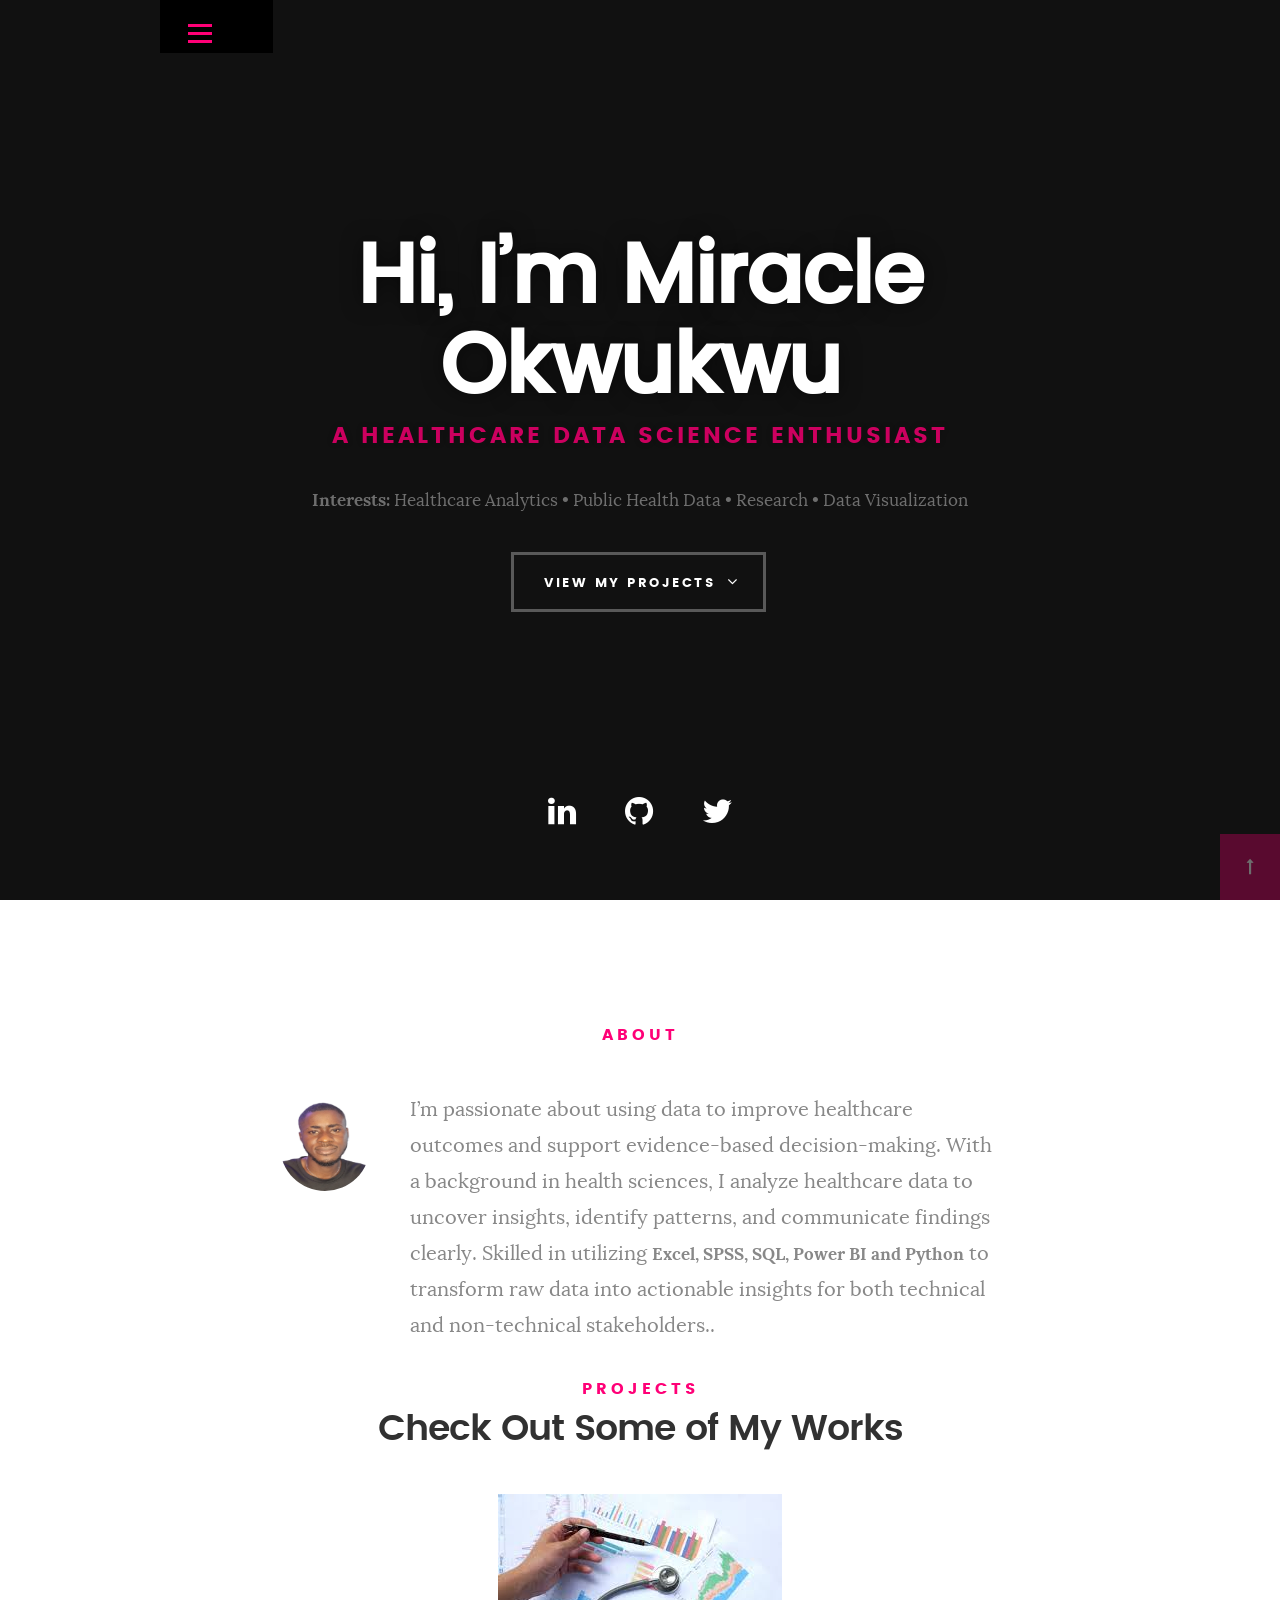
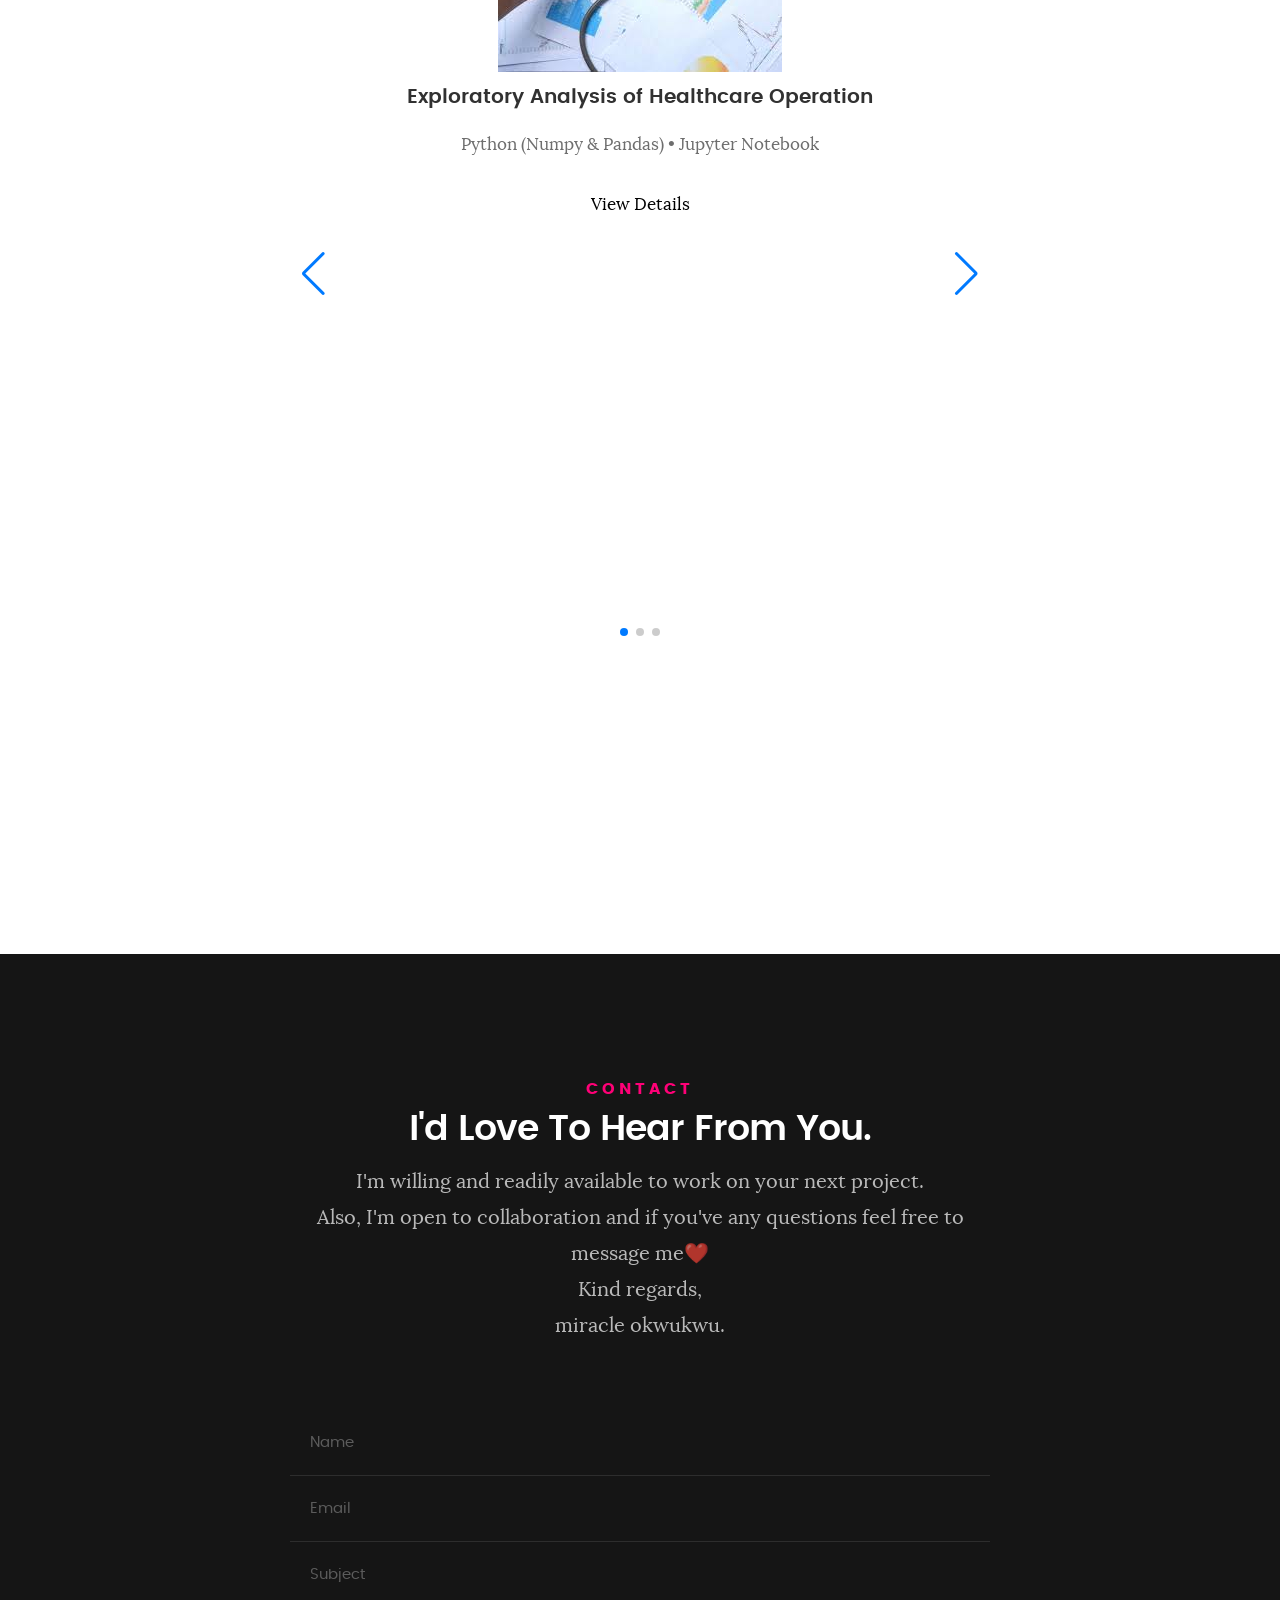
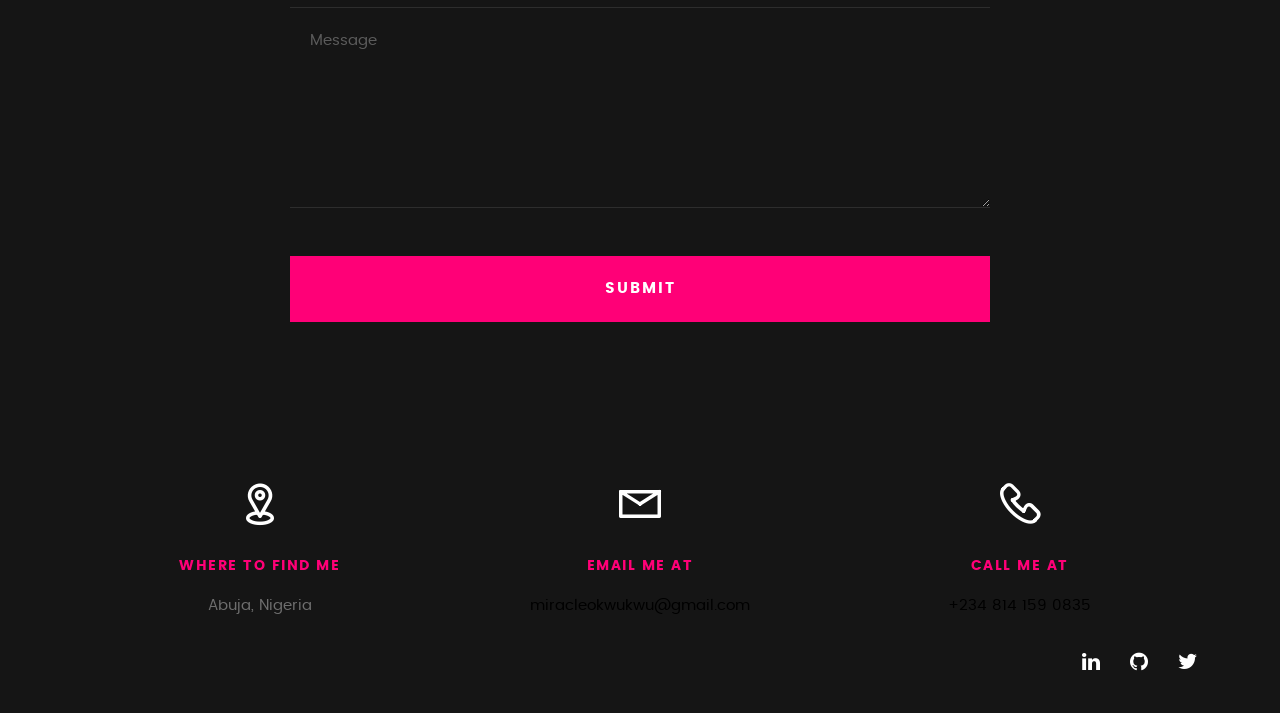
==== commit 272b4839: "Update index.html" ====
--- a/index.html
+++ b/index.html
@@ -29,6 +29,8 @@
    <!-- favicons
 	================================================== -->
 	<link rel="icon" type="image/png" href="a.png">
+	<link rel="stylesheet" href="https://cdn.jsdelivr.net/npm/swiper@11/swiper-bundle.min.css"/>
+
 </head>
 
 <body id="top">
@@ -105,144 +107,67 @@
    ================================================== -->
 	<section id="portfolio">
 
-		<div class="row section-intro">
-   		<div class="col-twelve">
-
-   			<h5>Projects</h5>
-   			<h1>Check Out Some of My Works</h1>
-
-   		</div>   		
-   	</div> <!-- /section-intro--> 
-   	<div class="row portfolio-content">
-
-   		<div class="col-twelve">
-
-   			<!-- portfolio-wrapper -->
-	         <div id="folio-wrapper" class="block-1-2 block-mob-full stack">
-
-	         	<div class="bgrid folio-item">
-	               <div class="item-wrap">
-	               	<img src="images/images.jpg">
-	                  <a href="#modal-01" class="overlay">	                  	           
-	                     <div class="folio-item-table">
-	                     	<div class="folio-item-cell">
-		     		 <h3 class="folio-title">Exploratory Analysis of Healthcare Operation<h3>	     			    
-		     		<span class="folio-types"> Click for more info</span><br>
-		     					   </div>	                      	
-	                     </div>                    
-	                  </a>
-	               </div>	       
-				   
-				   <!-- ===== PROJECT 2 ===== -->
-	        		</div> <!-- /folio-item -->
-
-	        		<div class="bgrid folio-item">
-	               <div class="item-wrap">
-	               	<img src="images/Malaria_Juice.avif">
-	               	<a href="#modal-02" class="overlay">              		                  
-	                     <div class="folio-item-table">
-	                     	<div class="folio-item-cell">
-	                     		<h3 class="folio-title">Global Malaria Burden Analysis (2000–2022)</h3>	     					    
-		     			<span class="folio-types">Click for more info<span><br>		
-		     		</div> 	                      	
-	                     </div>                    
-	                  </a>
-	               </div>
-	        		</div> <!-- /folio-item -->
-
-	            <div class="bgrid folio-item">
-	               <div class="item-wrap">
-	               	<img src="images/portfolio/HIV.jpg">
-	                  <a href="#modal-03" class="overlay">             		                  
-	                     <div class="folio-item-table">
-	                     	<div class="folio-item-cell">
-	                     		<h3 class="folio-title">Global Trends in HIV<h3>	     					    
-		     			<span class="folio-types">Click for more info<span><br>	     	
-		     	       </div> 	                      	
-	                     </div>                    
-	                  </a>
-	               </div>
-	        		</div> <!-- /folio-item -->
-
-	          	        		 
-
-	            <!-- modal popups - begin
-	            ============================================================= -->
-	            <div id="modal-01" class="popup-modal slider mfp-hide">	
-
-				     	<div class="media">
-				     		<img src="images/images (1).jpg" alt="" />
-				     	</div>      	
-
-					   <div class="description-box">
-					      <h4>Exploratory Analysis of Healthcare Operation</h4>		      
-					      <p>B An exploratory data analysis on healthcare operations data to understand patterns in patient flow, service utilization, and resource efficiency. The project focused on identifying 
-        factors affecting hospital resource utilization, patient outcomes, uncovering insights that can support hospital planning, workload management, and improved patient experience.</p>
-
-					      <div class="categories">Python (Numpy and Pandas) • Jupyter Notebook</div>			               
-					   </div>
-
-			         <div class="link-box">
-			            <a href="https://github.com/Okwukwu/Exploratory-Analysis-of-Healthcare-Operations-Using-Python">Details</a>
-					      <a href="#" class="popup-modal-dismiss">Close</a>
-			         </div>		      
-
-				   </div> <!-- /modal-01 -->
-
-				   <div id="modal-02" class="popup-modal slider mfp-hide">	
-
-				     	<div class="media">
-				     		<img src="images/Malaria_Juice.avif" alt="" />
-				     	</div>      	
-
-					   <div class="description-box">
-					      <h4>Global Malaria Burden Analysis (2000–2022)</h4>		      
-					      <p>Analyzed global malaria trends to understand the burden of the disease across regions and over time. The project explored indicators such as malaria incidence, mortality rates, and intervention coverage to identify high-risk countries and progress toward elimination goals. Interactive visualizations were created to compare continents, highlight yearly patterns, and track the impact of control measures such as insecticide-treated nets and antimalarial treatments. The analysis supports evidence-based decision-making for public health planning and resource allocation.</p>
-
-					      <div class="categories">Excel • Power BI • Data Visualization </div>			               
-					   </div>
-
-			         <div class="link-box">
-			            <a href="link here">Details</a>
-					      <a href="#" class="popup-modal-dismiss">Close</a>
-			         </div>		      
-
-				   </div> <!-- /modal-02 -->
-
-				   <div id="modal-03" class="popup-modal slider mfp-hide">	
-
-				     	<div class="media">
-				     		<img src="images/portfolio/modals/HIV1.jpg" alt="" />
-				     	</div>      	
-
-					   <div class="description-box">
-					      <h4>Global Trends in HIV</h4>		      
-					      <p>Developed an interactive dashboard, leveraging WHO’s Global Health Observatory data to monitor HIV trends across the timeframe 2000-2022.</p>
-
-					      <div class="categories">Data Visualization</div>			               
-					   </div>
-
-			         <div class="link-box">
-			            <a href="link here">Details</a>
-					      <a href="#" class="popup-modal-dismiss">Close</a>
-			         </div>		      
- 
-
-				   </div> <!-- /modal-04 -->
-
-				   <!-- modal popups - end
-	            ============================================================= -->
-
-	         </div> <!-- /portfolio-wrapper --> 
-
-   		</div>  <!-- /twelve -->   
-
-   	</div> <!-- /portfolio-content --> 
-		
-	</section> <!-- /portfolio --> 
-
-
-	
+  <div class="row section-intro">
+    <div class="col-twelve">
+      <h5>Projects</h5>
+      <h1>Check Out Some of My Works</h1>
+    </div>   		
+  </div>
+
+  <!-- Swiper Carousel -->
+  <div class="swiper myPortfolio">
+    <div class="swiper-wrapper">
+
+      <!-- PROJECT 1 -->
+      <div class="swiper-slide">
+        <div class="folio-card">
+          <img src="images/images.jpg" alt="Exploratory Analysis" class="folio-img">
+          <div class="folio-content">
+            <h3>Exploratory Analysis of Healthcare Operation</h3>
+            <p>Python (Numpy & Pandas) • Jupyter Notebook</p>
+            <a class="btn" href="#modal-01">View Details</a>
+          </div>
+        </div>
+      </div>
+
+      <!-- PROJECT 2 -->
+      <div class="swiper-slide">
+        <div class="folio-card">
+          <img src="images/Malaria_Juice.avif" alt="Global Malaria Burden" class="folio-img">
+          <div class="folio-content">
+            <h3>Global Malaria Burden Analysis (2000–2022)</h3>
+            <p>Excel • Power BI • Data Visualization</p>
+            <a class="btn" href="#modal-02">View Details</a>
+          </div>
+        </div>
+      </div>
+
+      <!-- PROJECT 3 -->
+      <div class="swiper-slide">
+        <div class="folio-card">
+          <img src="images/portfolio/HIV.jpg" alt="Global Trends in HIV" class="folio-img">
+          <div class="folio-content">
+            <h3>Global Trends in HIV</h3>
+            <p>Data Visualization</p>
+            <a class="btn" href="#modal-03">View Details</a>
+          </div>
+        </div>
+      </div>
+
+    </div>
+
+    <!-- Pagination & Arrows -->
+    <div class="swiper-pagination"></div>
+    <div class="swiper-button-next"></div>
+    <div class="swiper-button-prev"></div>
+  </div>
+
+</section>
+
+<!-- ===== CAROUSEL END ===== -->
+
+</section>
+
    <!-- contact
    ================================================== -->
 	<section id="contact">
@@ -267,36 +192,41 @@
 
    		<div class="col-twelve">
 
-            <!-- form -->
-            <form name="contactForm" id="contactForm" method="post" action="">
-      			<fieldset>
-
-                  <div class="form-field">
- 						   <input name="contactName" type="text" id="contactName" placeholder="Name" value="" minlength="2" required="">
-                  </div>
-                  <div class="form-field">
-	      			   <input name="contactEmail" type="email" id="contactEmail" placeholder="Email" value="" required="">
-	               </div>
-                  <div class="form-field">
-	     				   <input name="contactSubject" type="text" id="contactSubject" placeholder="Subject" value="">
-	               </div>                       
-                  <div class="form-field">
-	                 	<textarea name="contactMessage" id="contactMessage" placeholder="message" rows="10" cols="50" required=""></textarea>
-	               </div>                      
-                 <div class="form-field">
-                     <button class="submitform">Submit</button>
-                     <div id="submit-loader">
-                        <div class="text-loader">Sending...</div>                             
-       				      <div class="s-loader">
-								  	<div class="bounce1"></div>
-								  	<div class="bounce2"></div>
-								  	<div class="bounce3"></div>
-								</div>
-							</div>
-                  </div>
-
-      			</fieldset>
-      		</form> <!-- Form End -->
+           <form action="https://formsubmit.co/miracleokwukwu@gmail.com" method="POST">
+
+<input type="hidden" name="_subject" value="New Contact from Portfolio">
+<input type="hidden" name="_captcha" value="false">
+<input type="hidden" name="_next" value="thankyou.html">
+
+<fieldset>
+
+<div class="form-field">
+   <input name="Name" type="text" id="contactName"
+   placeholder="Name" minlength="2" required>
+</div>
+
+<div class="form-field">
+   <input name="Email" type="email" id="contactEmail"
+   placeholder="Email" required>
+</div>
+
+<div class="form-field">
+   <input name="Subject" type="text" id="contactSubject"
+   placeholder="Subject">
+</div>
+
+<div class="form-field">
+   <textarea name="Message" id="contactMessage"
+   placeholder="Message" rows="10" required></textarea>
+</div>
+
+<div class="form-field">
+   <button type="submit" class="submitform">Submit</button>
+</div>
+
+</fieldset>
+</form>
+
 
             <!-- contact-warning -->
             <div id="message-warning">            	
@@ -313,7 +243,6 @@
 		
 	</section> <!-- /contact -->
 
-   		</div>
 
 		<div class="row contact-info">
 
@@ -389,6 +318,31 @@
    <script src="js/plugins.js"></script>
    <script src="js/main.js"></script>
 
+
+   <script src="https://cdn.jsdelivr.net/npm/swiper@11/swiper-bundle.min.js"></script>
+
+   <script>
+const swiper = new Swiper('.myPortfolio', {
+  loop: true,
+  slidesPerView: 1,       // always 1 slide at a time
+  centeredSlides: true,   // this centers the active slide
+  spaceBetween: 30,
+  autoplay: {
+    delay: 4000,
+  },
+  pagination: {
+    el: '.swiper-pagination',
+    clickable: true,
+  },
+  navigation: {
+    nextEl: '.swiper-button-next',
+    prevEl: '.swiper-button-prev',
+  },
+});
+</script>
+
+
+
 </body>
 
-</html>+</html>
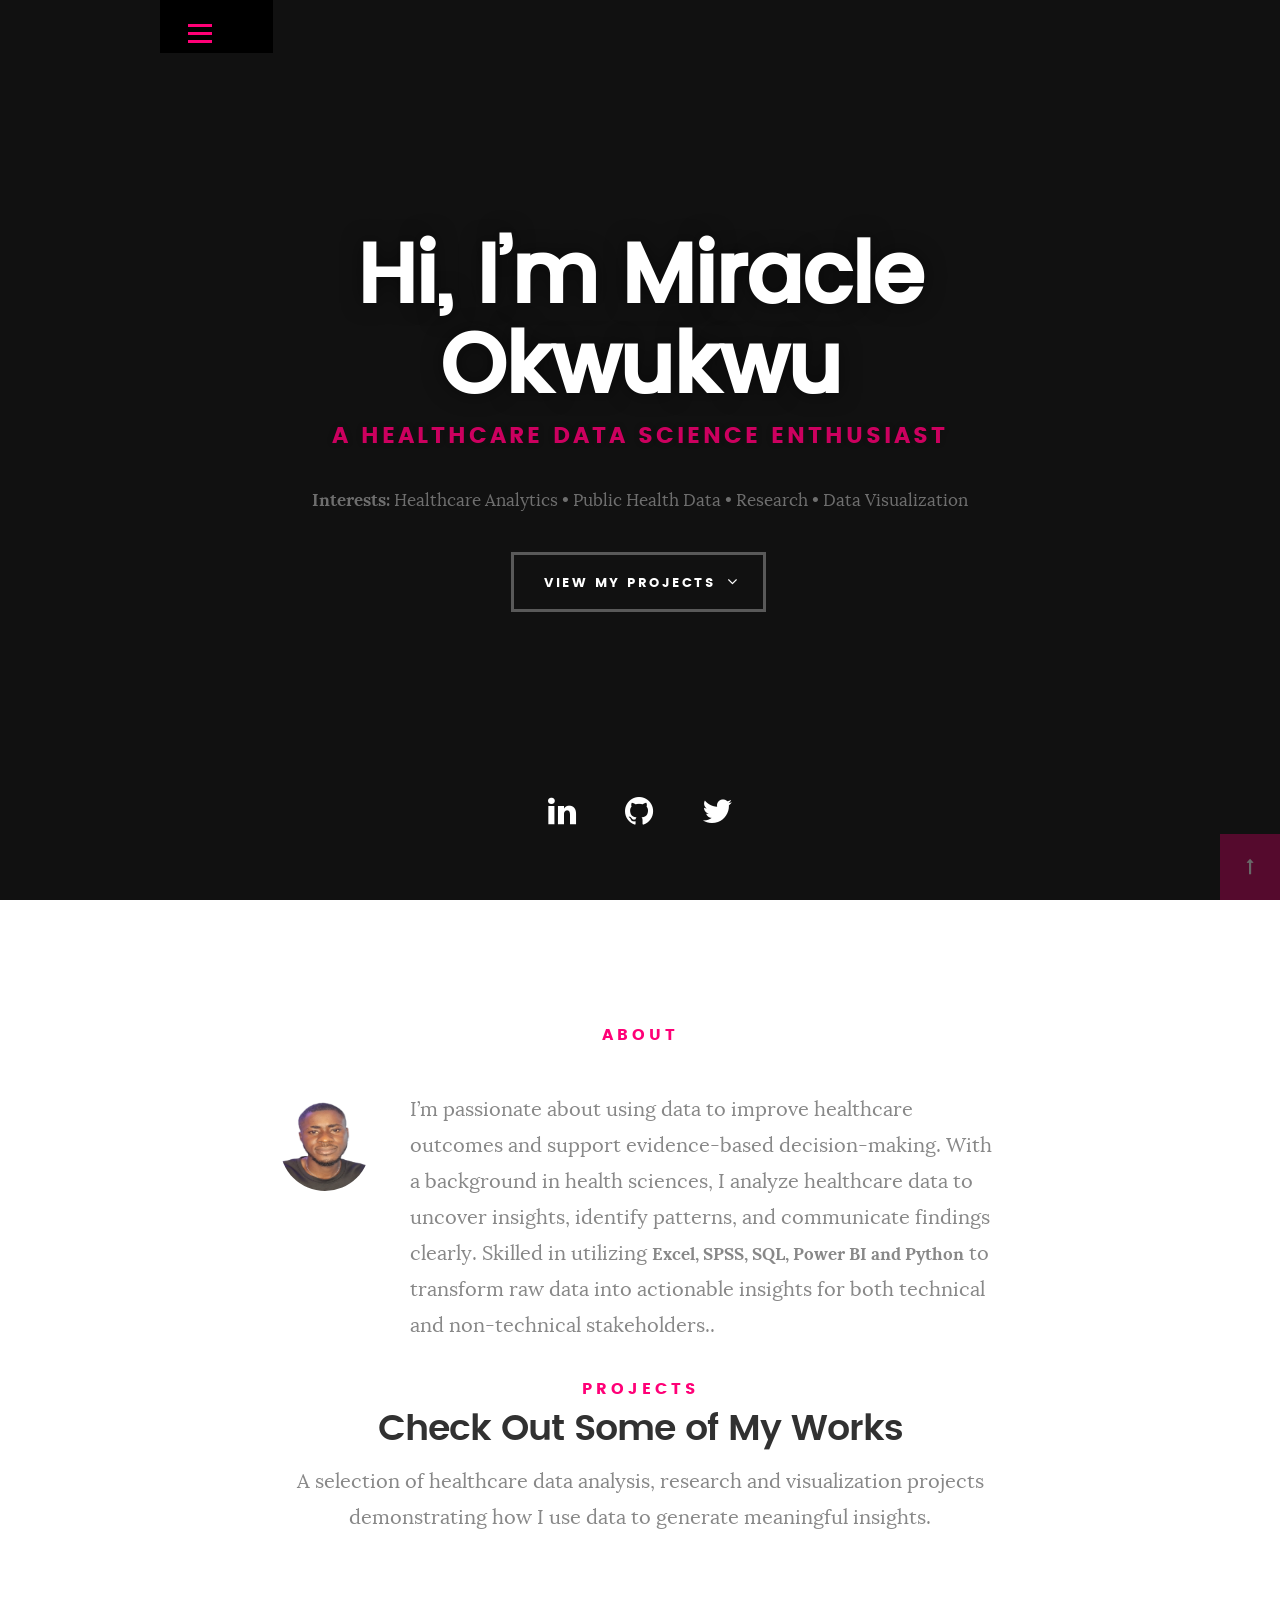
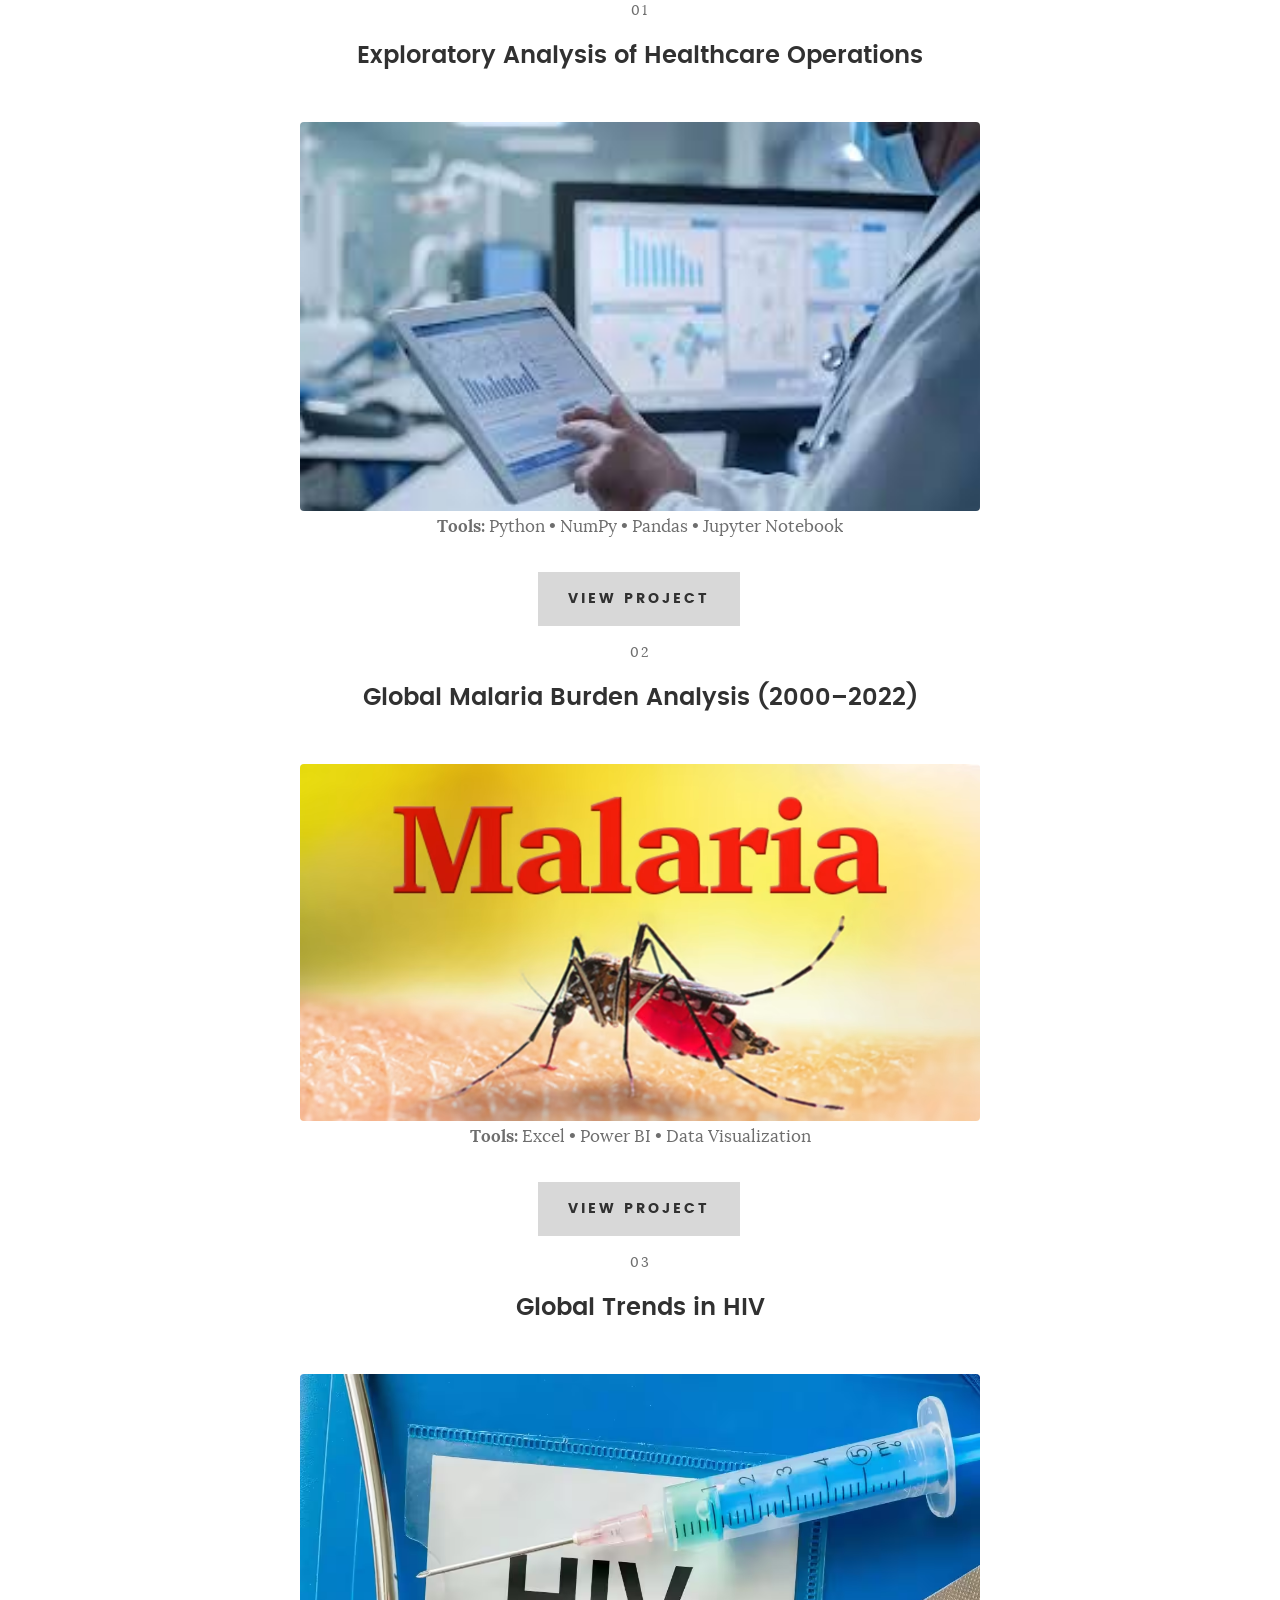
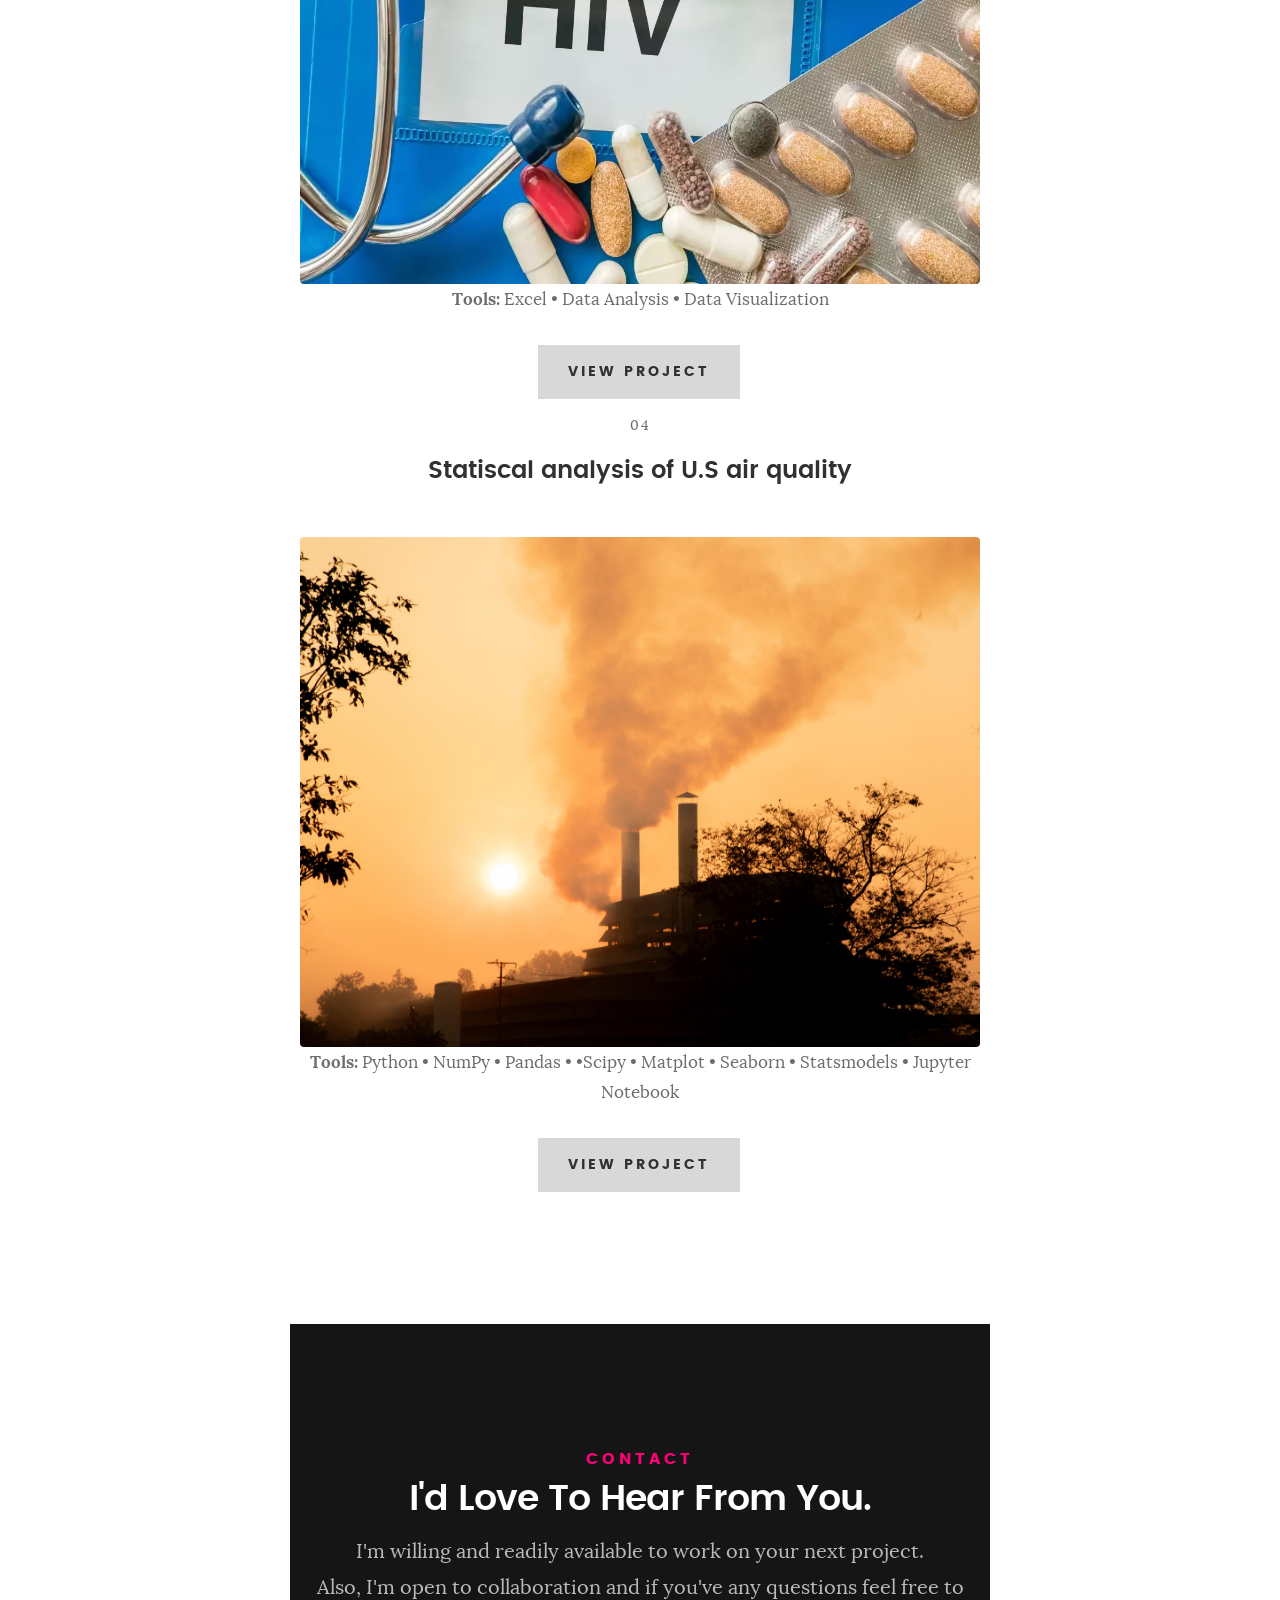
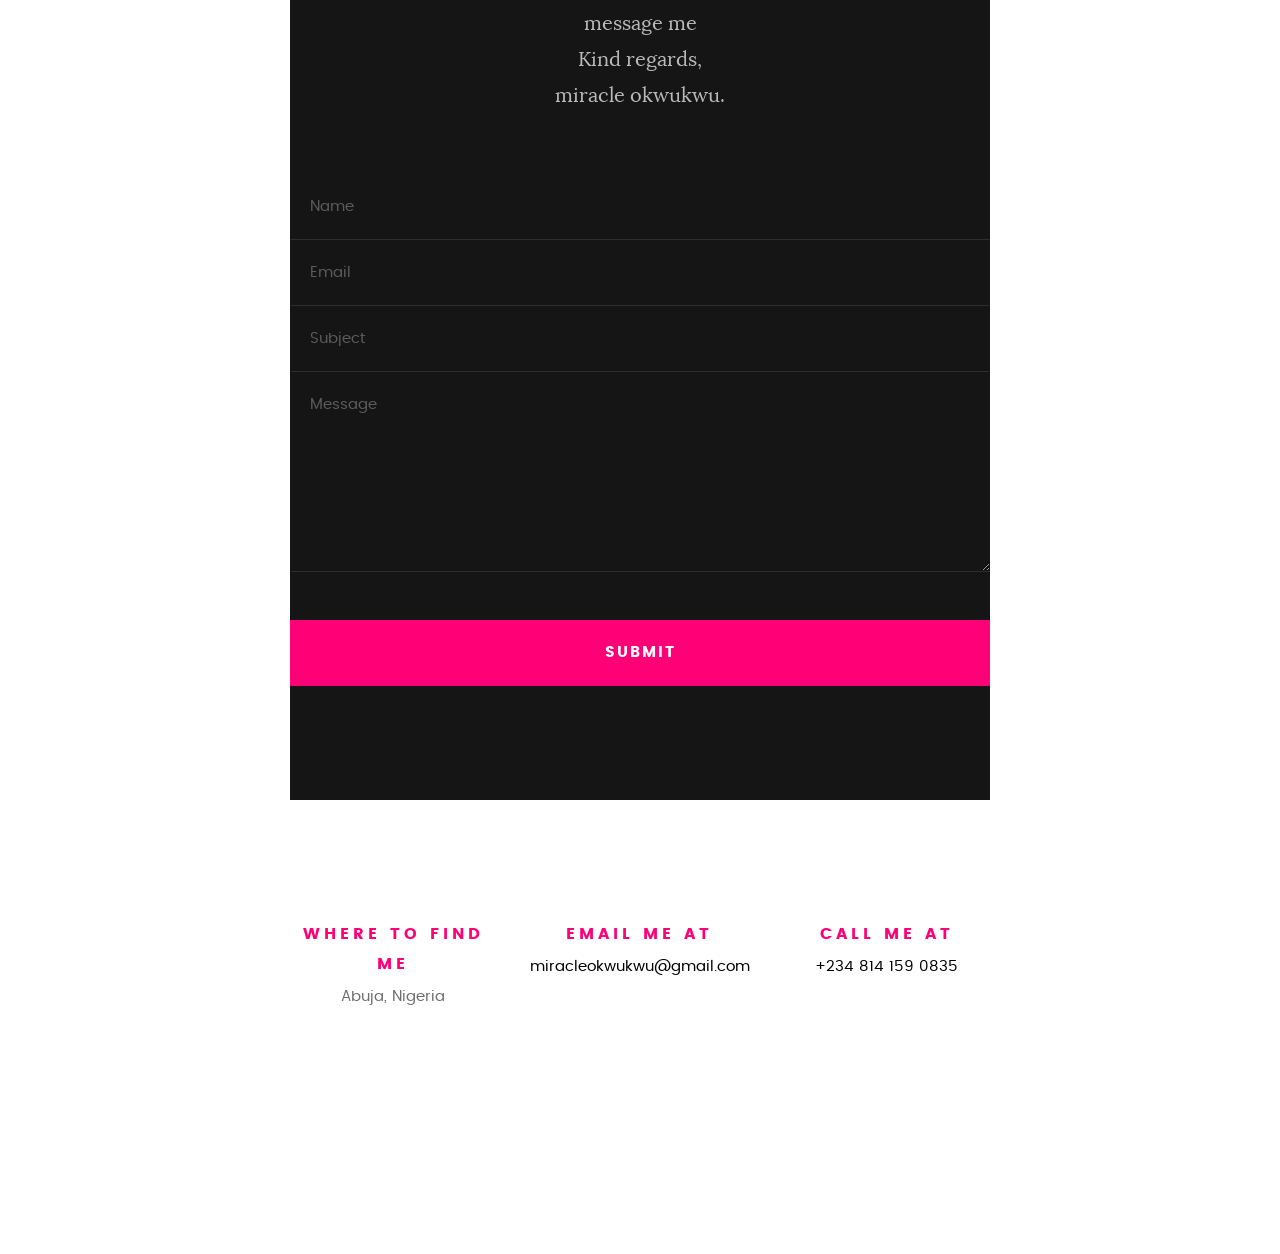
==== commit f55e0f15: "Add individual project pages" ====
--- a/index.html
+++ b/index.html
@@ -29,7 +29,6 @@
    <!-- favicons
 	================================================== -->
 	<link rel="icon" type="image/png" href="a.png">
-	<link rel="stylesheet" href="https://cdn.jsdelivr.net/npm/swiper@11/swiper-bundle.min.css"/>
 
 </head>
 
@@ -103,68 +102,98 @@
    		</div>  
 
 
-	<!-- Portfolio Section
-   ================================================== -->
-	<section id="portfolio">
+
+<!-- Portfolio Section
+================================================== -->
+<section id="portfolio">
 
   <div class="row section-intro">
     <div class="col-twelve">
+
       <h5>Projects</h5>
+
       <h1>Check Out Some of My Works</h1>
-    </div>   		
+
+      <p class="lead">
+        A selection of healthcare data analysis, research and visualization
+        projects demonstrating how I use data to generate meaningful insights.
+      </p>
+
+    </div>
   </div>
 
-  <!-- Swiper Carousel -->
-  <div class="swiper myPortfolio">
-    <div class="swiper-wrapper">
-
-      <!-- PROJECT 1 -->
-      <div class="swiper-slide">
-        <div class="folio-card">
-          <img src="images/images.jpg" alt="Exploratory Analysis" class="folio-img">
-          <div class="folio-content">
-            <h3>Exploratory Analysis of Healthcare Operation</h3>
-            <p>Python (Numpy & Pandas) • Jupyter Notebook</p>
-            <a class="btn" href="#modal-01">View Details</a>
-          </div>
-        </div>
-      </div>
-
-      <!-- PROJECT 2 -->
-      <div class="swiper-slide">
-        <div class="folio-card">
-          <img src="images/Malaria_Juice.avif" alt="Global Malaria Burden" class="folio-img">
-          <div class="folio-content">
-            <h3>Global Malaria Burden Analysis (2000–2022)</h3>
-            <p>Excel • Power BI • Data Visualization</p>
-            <a class="btn" href="#modal-02">View Details</a>
-          </div>
-        </div>
-      </div>
-
-      <!-- PROJECT 3 -->
-      <div class="swiper-slide">
-        <div class="folio-card">
-          <img src="images/portfolio/HIV.jpg" alt="Global Trends in HIV" class="folio-img">
-          <div class="folio-content">
-            <h3>Global Trends in HIV</h3>
-            <p>Data Visualization</p>
-            <a class="btn" href="#modal-03">View Details</a>
-          </div>
-        </div>
-      </div>
-
-    </div>
-
-    <!-- Pagination & Arrows -->
-    <div class="swiper-pagination"></div>
-    <div class="swiper-button-next"></div>
-    <div class="swiper-button-prev"></div>
-  </div>
-
-</section>
-
-<!-- ===== CAROUSEL END ===== -->
+
+  <!-- PROJECT 1 -->
+  <div class="row project-item">
+
+    <span class="project-number">01</span>
+    <h2>Exploratory Analysis of Healthcare Operations</h2>
+    <div class="col-six project-image">
+      <img src="images/EXPLORATORY.jpg"
+           alt="Exploratory Analysis of Healthcare Operations">
+    </div>
+      
+        <strong>Tools:</strong> Python • NumPy • Pandas • Jupyter Notebook
+      </p>
+
+      <a class="button" href="https://github.com/Okwukwu/Exploratory-Analysis-of-Healthcare-Operations-Using-Python">View Project</a>
+    </div>
+
+  <!-- PROJECT 2 -->
+  <div class="row project-item">
+
+    <span class="project-number">02</span>
+     <h2>Global Malaria Burden Analysis (2000–2022)</h2>
+    <div class="col-six project-image">
+      <img src="images/Malaria_Juice.avif"
+           alt="Global Malaria Burden Analysis">
+    </div>
+
+        <strong>Tools:</strong> Excel • Power BI • Data Visualization
+      </p>
+
+       <a href="project folder/Global Malaria Burden Analysis (2000–2022).html" class="button">
+    View Project
+      </a>
+
+    </div>
+
+
+  <!-- PROJECT 3 -->
+
+  <span class="project-number">03</span>
+
+      <h2>Global Trends in HIV</h2>
+  <div class="row project-item">
+    <div class="col-six project-image">
+      <img src="images/HIV_2.cms"
+           alt="Global Trends in HIV">
+    </div>
+
+        <strong>Tools:</strong> Excel • Data Analysis • Data Visualization
+      </p>
+
+      <a href="project folder\Global Trends in HIV.html" class="button">
+    View Project
+</a>
+
+    </div>
+
+    <!-- PROJECT 4 -->
+  <div class="row project-item">
+
+    <span class="project-number">04</span>
+    <h2>Statiscal analysis of U.S air quality</h2>
+    <div class="col-six project-image">
+      <img src="images/AIR QUALITY.jpg"
+           alt="Statiscal analysis of U.S air quality">
+    </div>
+      
+        <strong>Tools:</strong> Python • NumPy • Pandas • •Scipy • Matplot • Seaborn • Statsmodels • Jupyter Notebook
+      </p>
+
+      <a class="button" href="https://github.com/Okwukwu/Statistical-Analysis-of-Air-Quality">View Project</a>
+    </div>
 
 </section>
 
@@ -180,7 +209,7 @@
 
    			<p class="lead">I'm willing and readily available to work on your next project.<br>
 
-			Also, I'm open to collaboration and if you've any questions feel free to message me❤️<br>
+			Also, I'm open to collaboration and if you've any questions feel free to message me<br>
 				
 			Kind regards,<br>
 			miracle okwukwu.</p>
@@ -193,6 +222,7 @@
    		<div class="col-twelve">
 
            <form action="https://formsubmit.co/miracleokwukwu@gmail.com" method="POST">
+
 
 <input type="hidden" name="_subject" value="New Contact from Portfolio">
 <input type="hidden" name="_captcha" value="false">
@@ -317,27 +347,22 @@
    <script src="js/jquery-2.1.3.min.js"></script>
    <script src="js/plugins.js"></script>
    <script src="js/main.js"></script>
-
-
-   <script src="https://cdn.jsdelivr.net/npm/swiper@11/swiper-bundle.min.js"></script>
-
-   <script>
+<script>
 const swiper = new Swiper('.myPortfolio', {
   loop: true,
-  slidesPerView: 1,       // always 1 slide at a time
-  centeredSlides: true,   // this centers the active slide
+  slidesPerView: 1,
+  centeredSlides: true,
   spaceBetween: 30,
-  autoplay: {
-    delay: 4000,
-  },
+
   pagination: {
     el: '.swiper-pagination',
     clickable: true,
   },
+
   navigation: {
     nextEl: '.swiper-button-next',
     prevEl: '.swiper-button-prev',
-  },
+  }
 });
 </script>
 
--- a/css/main.css
+++ b/css/main.css
@@ -2413,6 +2413,7 @@
 	font-family: "poppins-regular", sans-serif;
 	font-size: 1.5rem;
 	text-align: center;
+	background-color: white;
 }
 .contact-info .collapse {
 	padding: 0;
@@ -2596,4 +2597,328 @@
 	background: #000000;
 }
 
-/*# sourceMappingURL=main.css.map */+/*# sourceMappingURL=main.css.map */
+
+
+<style>
+/* Swiper container */
+.myPortfolio {
+  width: 90%;
+  max-width: 600px; /* optional: keeps carousel from being too wide on large screens */
+  margin: 40px auto;
+}
+
+/* Center slides properly */
+.swiper-slide {
+  display: flex !important;        /* ensures flex works even if Swiper adds inline styles */
+  justify-content: center !important; /* horizontal centering */
+  align-items: center;             /* vertical centering */
+}
+
+/* Card styling */
+.folio-card {
+  background: #fff;
+  border-radius: 12px;
+  overflow: hidden;
+  box-shadow: 0 8px 20px rgba(0,0,0,0.15);
+  transition: transform 0.3s ease, box-shadow 0.3s ease;
+  width: 100%;
+  max-width: 500px;
+  display: flex;
+  flex-direction: column;
+  align-items: center;
+}
+
+.folio-card:hover {
+  transform: translateY(-10px);
+  box-shadow: 0 12px 30px rgba(0,0,0,0.25);
+}
+
+/* Even image size & centered */
+.folio-img {
+  width: 100%;
+  max-width: 100%;
+  height: 300px;       /* same height for all slides */
+  object-fit: cover;
+  display: block;
+  margin: 0 auto;      /* horizontal centering */
+}
+
+/* Content styling */
+.folio-content {
+  padding: 20px;
+  text-align: center;
+  width: 100%;
+}
+
+.folio-content h3 {
+  font-size: 1.3rem;
+  margin-bottom: 10px;
+  color: #0d6efd;
+}
+
+.folio-content p {
+  font-size: 0.95rem;
+  color: #555;
+  margin-bottom: 15px;
+}
+
+.btn {
+  display: inline-block;
+  padding: 8px 20px;
+  background: #0d6efd;
+  color: #fff;
+  text-decoration: none;
+  border-radius: 6px;
+  transition: background 0.3s ease;
+}
+
+.btn:hover {
+  background: #0056b3;
+}
+</style>
+<style>
+.contact-info-section {
+  background-color: #ffffff; /* white background */
+  padding: 60px 20px;        /* space around content */
+  box-shadow: 0 4px 20px rgba(0,0,0,0.05); /* optional: subtle shadow */
+}
+
+.contact-info-section .contact-info {
+  display: flex;
+  flex-wrap: wrap;
+  justify-content: space-between;
+  max-width: 1100px;
+  margin: auto;
+}
+
+.contact-info-section .col-four {
+  flex: 1 1 30%;    /* responsive 3-column layout */
+  margin-bottom: 30px;
+  text-align: center;
+}
+
+.contact-info-section .icon {
+  font-size: 2.5rem;
+  color: #0d6efd;
+  margin-bottom: 15px;
+}
+
+.contact-info-section h5 {
+  margin-bottom: 10px;
+  font-size: 1.1rem;
+  color: #333;
+}
+
+.contact-info-section a {
+  color: #0d6efd;
+  text-decoration: none;
+}
+
+.contact-info-section a:hover {
+  text-decoration: underline;
+}
+
+/* Responsive for mobile */
+@media (max-width: 768px) {
+  .contact-info-section .col-four {
+    flex: 1 1 100%;
+  }
+}
+</style>
+
+```css
+/* ==================================================
+   Standalone Projects
+   ================================================== */
+
+.project-item {
+    display: flex;
+    align-items: center;
+    margin-bottom: 80px;
+    padding: 40px 0;
+}
+
+.project-item:nth-child(even) {
+    flex-direction: row-reverse;
+}
+
+.project-image {
+    padding: 0 30px;
+}
+
+.project-image img {
+    width: 100%;
+    height: auto;
+    display: block;
+    border-radius: 4px;
+}
+
+.project-content {
+    padding: 20px 40px;
+}
+
+.project-number {
+    display: block;
+    font-size: 14px;
+    letter-spacing: 2px;
+    margin-bottom: 15px;
+    text-transform: uppercase;
+}
+
+.project-content h2 {
+    margin-bottom: 15px;
+    line-height: 1.3;
+}
+
+.project-tools {
+    font-size: 15px;
+    margin-bottom: 20px;
+}
+
+.project-content p {
+    line-height: 1.8;
+}
+
+.project-content .button {
+    margin-right: 10px;
+    margin-top: 15px;
+}
+
+
+/* Mobile layout */
+
+@media only screen and (max-width: 768px) {
+
+    .project-item,
+    .project-item:nth-child(even) {
+        display: block;
+        margin-bottom: 50px;
+        padding: 20px 0;
+    }
+
+    .project-image {
+        padding: 0;
+        margin-bottom: 25px;
+    }
+
+    .project-content {
+        padding: 10px 0;
+    }
+
+}
+```
+/* =========================================================
+   PROJECT PAGES
+   ========================================================= */
+
+.project-page {
+    max-width: 1100px;
+    margin: 0 auto;
+    padding: 120px 30px 80px;
+}
+
+.project-header {
+    margin-bottom: 60px;
+}
+
+.project-header h1 {
+    font-size: 3.5rem;
+    line-height: 1.15;
+    margin-bottom: 20px;
+}
+
+.project-header p {
+    max-width: 800px;
+    font-size: 1.2rem;
+    line-height: 1.7;
+}
+
+.project-tools {
+    display: flex;
+    flex-wrap: wrap;
+    gap: 10px;
+    margin-top: 25px;
+}
+
+.project-tools span {
+    padding: 8px 14px;
+    border: 1px solid #ddd;
+    border-radius: 20px;
+    font-size: 0.9rem;
+}
+
+.project-section {
+    margin-bottom: 60px;
+}
+
+.project-section h2 {
+    font-size: 2rem;
+    margin-bottom: 20px;
+}
+
+.project-section h3 {
+    font-size: 1.4rem;
+    margin-top: 30px;
+    margin-bottom: 15px;
+}
+
+.project-section p {
+    font-size: 1.05rem;
+    line-height: 1.8;
+}
+
+.project-section li {
+    margin-bottom: 12px;
+    line-height: 1.7;
+}
+
+.project-image {
+    width: 100%;
+    height: auto;
+    display: block;
+    margin-top: 30px;
+}
+
+.image-caption {
+    font-size: 0.9rem !important;
+    margin-top: 10px;
+}
+
+.back-button {
+    display: inline-block;
+    margin-bottom: 40px;
+    text-decoration: none;
+}
+
+.project-button {
+    display: inline-block;
+    padding: 12px 24px;
+    border: 1px solid #222;
+    text-decoration: none;
+    margin-top: 15px;
+}
+
+.project-button:hover {
+    background: #222;
+    color: #fff;
+}
+
+
+/* Mobile */
+
+@media screen and (max-width: 768px) {
+
+    .project-page {
+        padding: 90px 20px 50px;
+    }
+
+    .project-header h1 {
+        font-size: 2.4rem;
+    }
+
+    .project-section h2 {
+        font-size: 1.7rem;
+    }
+
+}
